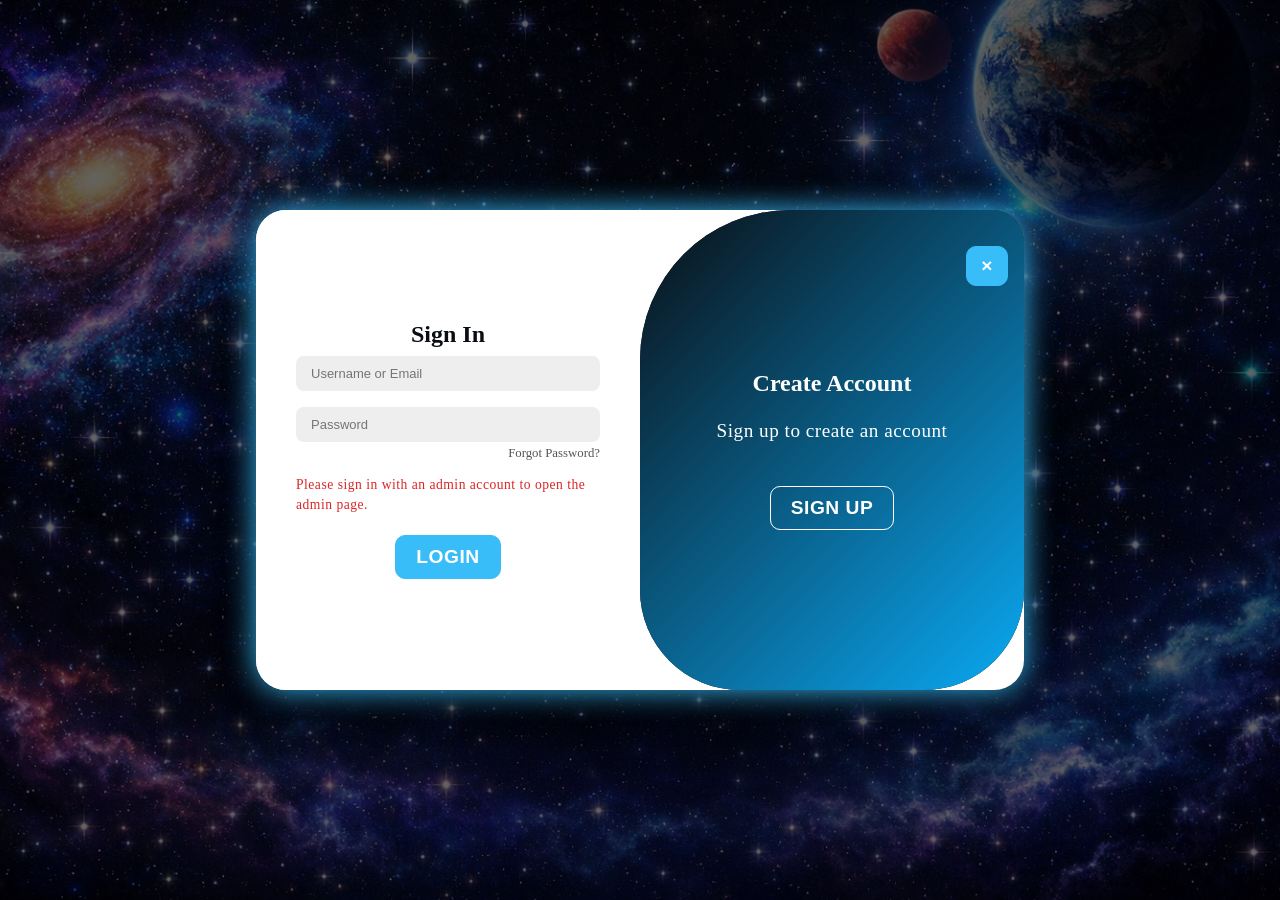
==== admin.html @ 49f64b26 "sessions" ====
<!DOCTYPE html>
<html lang="en">
<head>
    <meta charset="UTF-8">
    <meta name="viewport" content="width=device-width, initial-scale=1.0">
    <link rel="stylesheet" href="CSS/global.css">
    <link rel="stylesheet" href="CSS/admin.css">
    <link rel="stylesheet" href="https://cdnjs.cloudflare.com/ajax/libs/font-awesome/6.5.0/css/all.min.css">
    <script src="JS/menu.js" defer></script>
    <script src="JS/session.js" defer></script>
    <script src="JS/admin.js" defer></script>
    <title>Admin Dashboard</title>
</head>
<body>
    <header>
        <nav>
            <div class="nav-top">
                <img src="Images/logo.png" alt="Logo" class="logo">
                <div class="search-box">
                    <input type="text" placeholder="Search...">
                    <i class="fa fa-search"></i>
                </div>
                <a href="order.html" class="cart-icon" aria-label="Cart">
                    <i class="fa-solid fa-cart-shopping"></i>
                    <span class="cart-count">0</span>
                </a>
                <a href="login.html" class="btn" id="openLoginBtn">Login/Register</a>
            </div>
            <div class="break"></div>
            <ul class="nav-links">
                <li class="menu-item">
                    <button class="menu-toggle" id="menuToggle" aria-haspopup="true" aria-expanded="false">
                        <i class="fa-solid fa-bars"></i> Menu <i class="fa-solid fa-chevron-down chevron"></i>
                    </button>
                    <div class="mega-menu" id="megaMenu">
                        <div class="mega-menu-col mega-menu-quick">
                            <ul>
                                <li><a href="#"><i class="fa-solid fa-bolt"></i> Shell Shocker</a></li>
                                <li><a href="#"><i class="fa-regular fa-envelope"></i> Email Deals</a></li>
                                <li><a href="#"><i class="fa-solid fa-tags"></i> Clearance Deals</a></li>
                                <li><a href="#"><i class="fa-solid fa-rotate"></i> Trade In</a></li>
                                <li><a href="#"><i class="fa-solid fa-credit-card"></i> Store Credit Card</a></li>
                            </ul>
                            <p class="mega-menu-heading">Help me build&hellip;</p>
                            <ul class="mega-menu-plain">
                                <li><a href="#">Desktop PC with PC Builder</a></li>
                                <li><a href="#">Server</a></li>
                                <li><a href="#">Workstation</a></li>
                                <li><a href="#">NAS</a></li>
                                <li><a href="#">Network</a></li>
                                <li><a href="#">Game Room</a></li>
                            </ul>
                        </div>
                        <div class="mega-menu-col mega-menu-products">
                            <p class="mega-menu-heading">All Products</p>
                            <ul>
                                <li><a href="#"><span><i class="fa-solid fa-memory"></i> Components &amp; Storage</span><i class="fa-solid fa-chevron-right"></i></a></li>
                                <li><a href="#"><span><i class="fa-solid fa-desktop"></i> Computer Systems</span><i class="fa-solid fa-chevron-right"></i></a></li>
                                <li><a href="#"><span><i class="fa-solid fa-computer-mouse"></i> Computer Peripherals</span><i class="fa-solid fa-chevron-right"></i></a></li>
                                <li><a href="#"><span><i class="fa-solid fa-server"></i> Server &amp; Components</span><i class="fa-solid fa-chevron-right"></i></a></li>
                                <li><a href="#"><span><i class="fa-solid fa-microchip"></i> AI Hardware</span><i class="fa-solid fa-chevron-right"></i></a></li>
                                <li><a href="#"><span><i class="fa-solid fa-blender"></i> Appliances</span><i class="fa-solid fa-chevron-right"></i></a></li>
                                <li><a href="#"><span><i class="fa-solid fa-headphones"></i> Electronics</span><i class="fa-solid fa-chevron-right"></i></a></li>
                                <li><a href="#"><span><i class="fa-solid fa-gamepad"></i> Gaming &amp; VR</span><i class="fa-solid fa-chevron-right"></i></a></li>
                                <li><a href="#"><span><i class="fa-solid fa-wifi"></i> Networking</span><i class="fa-solid fa-chevron-right"></i></a></li>
                                <li><a href="#"><span><i class="fa-solid fa-house-signal"></i> Smart Home &amp; Security</span><i class="fa-solid fa-chevron-right"></i></a></li>
                                <li><a href="#"><span><i class="fa-solid fa-print"></i> Office Solutions</span><i class="fa-solid fa-chevron-right"></i></a></li>
                                <li><a href="#"><span><i class="fa-solid fa-gears"></i> Software &amp; Services</span><i class="fa-solid fa-chevron-right"></i></a></li>
                                <li><a href="#"><span><i class="fa-solid fa-cube"></i> 3D Printing</span><i class="fa-solid fa-chevron-right"></i></a></li>
                                <li><a href="#"><span><i class="fa-solid fa-car"></i> Automotive &amp; Tools</span><i class="fa-solid fa-chevron-right"></i></a></li>
                            </ul>
                        </div>
                    </div>
                </li>
                <li><a href="index.html">Home</a></li>
                <li><a href="shop.html">Shop</a></li>
                <li><a href="HTML/ContactUs.html">Contact Us</a></li>
                <li><a href="HTML/HotDeals.html">Hot Deals</a></li>
            </ul>
        </nav>
    </header>
    <main class="admin-page">
        <div class="admin-title">
            <h1><i class="fa-solid fa-gauge-high"></i> Admin Dashboard</h1>
            <p>Manage inventory and customer orders</p>
        </div>

        <section class="admin-stats" aria-label="Store overview">
            <div class="stat-card">
                <i class="fa-solid fa-boxes-stacked"></i>
                <div>
                    <p class="stat-label">Products</p>
                    <p class="stat-value" id="statProducts">–</p>
                </div>
            </div>
            <div class="stat-card warn">
                <i class="fa-solid fa-triangle-exclamation"></i>
                <div>
                    <p class="stat-label">Low / Out of Stock</p>
                    <p class="stat-value" id="statLowStock">–</p>
                </div>
            </div>
            <div class="stat-card">
                <i class="fa-solid fa-receipt"></i>
                <div>
                    <p class="stat-label">Pending Orders</p>
                    <p class="stat-value">2</p>
                </div>
            </div>
            <div class="stat-card">
                <i class="fa-solid fa-sack-dollar"></i>
                <div>
                    <p class="stat-label">Revenue (This Month)</p>
                    <p class="stat-value">$9,872.00</p>
                </div>
            </div>
        </section>

        <div class="admin-tabs" role="tablist">
            <button class="admin-tab active" role="tab" aria-selected="true" aria-controls="inventoryPanel" data-tab="inventoryPanel">
                <i class="fa-solid fa-warehouse"></i> Inventory
            </button>
            <button class="admin-tab" role="tab" aria-selected="false" aria-controls="ordersPanel" data-tab="ordersPanel">
                <i class="fa-solid fa-truck-fast"></i> Orders
            </button>
        </div>

        <!-- Inventory -->
        <section class="admin-panel" id="inventoryPanel" role="tabpanel">
            <div class="admin-toolbar">
                <div class="admin-search">
                    <i class="fa fa-search"></i>
                    <input type="text" id="inventorySearch" placeholder="Search products..." aria-label="Search products">
                </div>
                <select id="inventoryCategory" aria-label="Filter by category">
                    <option value="">All categories</option>
                </select>
                <button class="admin-primary-btn" id="addProductBtn">
                    <i class="fa-solid fa-plus"></i> Add Product
                </button>
            </div>

            <form class="admin-form" id="productForm" method="post" action="PHP/products/save.php" enctype="multipart/form-data" hidden>
                <h3 id="productFormTitle">Add Product</h3>
                <input type="hidden" name="product_id">
                <div class="admin-form-grid">
                    <label class="span-2">Product Name
                        <input type="text" name="name" required maxlength="150">
                    </label>
                    <label>Brand
                        <input type="text" name="brand" required maxlength="50">
                    </label>
                    <label>Category
                        <select name="category_id" required>
                            <option value="">Select a category</option>
                        </select>
                    </label>
                    <label>Price ($)
                        <input type="number" name="price" required min="0" step="0.01">
                    </label>
                    <label>Original Price ($) <small>leave blank if not on sale</small>
                        <input type="number" name="old_price" min="0" step="0.01">
                    </label>
                    <label>Stock
                        <input type="number" name="stock" required min="0" step="1">
                    </label>
                    <label>Image <small>JPG, PNG, WEBP or GIF, max 2 MB</small>
                        <input type="file" name="image" accept="image/jpeg,image/png,image/webp,image/gif">
                    </label>
                    <label class="span-2">Description
                        <textarea name="description" rows="3"></textarea>
                    </label>
                    <label class="admin-check span-2">
                        <input type="checkbox" name="is_active" checked>
                        Show this product in the shop
                    </label>
                </div>
                <p class="admin-form-error" id="productFormError" role="alert" hidden></p>
                <div class="admin-form-actions">
                    <button type="button" class="admin-secondary-btn" id="cancelProductBtn">Cancel</button>
                    <button type="submit" class="admin-primary-btn">Save Product</button>
                </div>
            </form>

            <div class="admin-table-wrap">
                <table class="admin-table">
                    <thead>
                        <tr>
                            <th>Product</th>
                            <th>Category</th>
                            <th>Price</th>
                            <th>Stock</th>
                            <th>Status</th>
                            <th><span class="visually-hidden">Actions</span></th>
                        </tr>
                    </thead>
                    <tbody id="inventoryBody">
                        <tr><td colspan="6">Loading products...</td></tr>
                    </tbody>
                </table>
            </div>
        </section>

        <!-- Orders -->
        <section class="admin-panel" id="ordersPanel" role="tabpanel" hidden>
            <div class="admin-toolbar">
                <div class="admin-search">
                    <i class="fa fa-search"></i>
                    <input type="text" placeholder="Search by order # or customer..." aria-label="Search orders">
                </div>
                <select aria-label="Filter by status">
                    <option value="">All statuses</option>
                    <option>Pending</option>
                    <option>Processing</option>
                    <option>Shipped</option>
                    <option>Delivered</option>
                    <option>Cancelled</option>
                </select>
            </div>

            <div class="admin-table-wrap">
                <table class="admin-table">
                    <thead>
                        <tr>
                            <th>Order</th>
                            <th>Customer</th>
                            <th>Date</th>
                            <th>Items</th>
                            <th>Total</th>
                            <th>Status</th>
                            <th>Update Status</th>
                        </tr>
                    </thead>
                    <tbody>
                        <tr>
                            <td><strong>#1024</strong></td>
                            <td>Tan Wei Ming<small>weiming@example.com</small></td>
                            <td>06 Oct 2026</td>
                            <td>2</td>
                            <td>$4,118.00</td>
                            <td><span class="order-status pending">Pending</span></td>
                            <td>
                                <form class="status-form" method="post" action="#">
                                    <select name="status" aria-label="New status for order 1024">
                                        <option selected>Pending</option>
                                        <option>Processing</option>
                                        <option>Shipped</option>
                                        <option>Delivered</option>
                                        <option>Cancelled</option>
                                    </select>
                                    <button type="submit" class="admin-secondary-btn">Update</button>
                                </form>
                            </td>
                        </tr>
                        <tr>
                            <td><strong>#1023</strong></td>
                            <td>Nur Aisyah<small>aisyah@example.com</small></td>
                            <td>05 Oct 2026</td>
                            <td>1</td>
                            <td>$1,599.00</td>
                            <td><span class="order-status processing">Processing</span></td>
                            <td>
                                <form class="status-form" method="post" action="#">
                                    <select name="status" aria-label="New status for order 1023">
                                        <option>Pending</option>
                                        <option selected>Processing</option>
                                        <option>Shipped</option>
                                        <option>Delivered</option>
                                        <option>Cancelled</option>
                                    </select>
                                    <button type="submit" class="admin-secondary-btn">Update</button>
                                </form>
                            </td>
                        </tr>
                        <tr>
                            <td><strong>#1022</strong></td>
                            <td>Rajesh Kumar<small>rajesh@example.com</small></td>
                            <td>03 Oct 2026</td>
                            <td>3</td>
                            <td>$1,357.00</td>
                            <td><span class="order-status shipped">Shipped</span></td>
                            <td>
                                <form class="status-form" method="post" action="#">
                                    <select name="status" aria-label="New status for order 1022">
                                        <option>Pending</option>
                                        <option>Processing</option>
                                        <option selected>Shipped</option>
                                        <option>Delivered</option>
                                        <option>Cancelled</option>
                                    </select>
                                    <button type="submit" class="admin-secondary-btn">Update</button>
                                </form>
                            </td>
                        </tr>
                        <tr>
                            <td><strong>#1021</strong></td>
                            <td>Emily Lim<small>emily@example.com</small></td>
                            <td>30 Sep 2026</td>
                            <td>1</td>
                            <td>$2,799.00</td>
                            <td><span class="order-status delivered">Delivered</span></td>
                            <td>
                                <form class="status-form" method="post" action="#">
                                    <select name="status" aria-label="New status for order 1021">
                                        <option>Pending</option>
                                        <option>Processing</option>
                                        <option>Shipped</option>
                                        <option selected>Delivered</option>
                                        <option>Cancelled</option>
                                    </select>
                                    <button type="submit" class="admin-secondary-btn">Update</button>
                                </form>
                            </td>
                        </tr>
                        <tr>
                            <td><strong>#1020</strong></td>
                            <td>Jason Ong<small>jason@example.com</small></td>
                            <td>28 Sep 2026</td>
                            <td>1</td>
                            <td>$219.00</td>
                            <td><span class="order-status cancelled">Cancelled</span></td>
                            <td>
                                <form class="status-form" method="post" action="#">
                                    <select name="status" aria-label="New status for order 1020">
                                        <option>Pending</option>
                                        <option>Processing</option>
                                        <option>Shipped</option>
                                        <option>Delivered</option>
                                        <option selected>Cancelled</option>
                                    </select>
                                    <button type="submit" class="admin-secondary-btn">Update</button>
                                </form>
                            </td>
                        </tr>
                    </tbody>
                </table>
            </div>
        </section>
    </main>
    <footer>
        <div class="footer-contact">
            <div class="footer-contact-item">
                <i class="fa-solid fa-location-dot"></i>
                <div>
                    <h4>Visit Us</h4>
                    <p>50 Nanyang Ave, Singapore</p>
                </div>
            </div>
            <div class="footer-contact-item">
                <i class="fa-solid fa-phone"></i>
                <div>
                    <h4>Call Us</h4>
                    <p>+65 6123 4567</p>
                </div>
            </div>
            <div class="footer-contact-item">
                <i class="fa-regular fa-clock"></i>
                <div>
                    <h4>Working Hours</h4>
                    <p>Mon - Sat: 10:00 AM - 7:00 PM</p>
                </div>
            </div>
            <div class="footer-contact-item">
                <i class="fa-regular fa-envelope"></i>
                <div>
                    <h4>Email Us</h4>
                    <p>support@quantumgear.com</p>
                </div>
            </div>
        </div>
        <div class="footer-top">
            <div class="footer-col">
                <h3>Quick Links</h3>
                <ul>
                    <li><a href="index.html">Home</a></li>
                    <li><a href="HTML/Products.html">Products</a></li>
                    <li><a href="HTML/AboutUs.html">About Us</a></li>
                    <li><a href="HTML/ContactUs.html">Contact Us</a></li>
                </ul>
            </div>
            <div class="footer-col">
                <h3>Categories</h3>
                <ul>
                    <li><a href="#">Components &amp; Storage</a></li>
                    <li><a href="#">Computer Systems</a></li>
                    <li><a href="#">Computer Peripherals</a></li>
                    <li><a href="#">Gaming &amp; VR</a></li>
                    <li><a href="#">Networking</a></li>
                </ul>
            </div>
        </div>
        <div class="footer-bottom">
            <p>&copy; 2026 Quantum Gear. All rights reserved.</p>
            <ul class="footer-legal">
                <li><a href="#">Terms &amp; Conditions</a></li>
                <li><a href="#">Privacy Policy</a></li>
            </ul>
        </div>
    </footer>
</body>
</html>
---- CSS/global.css ----
/*
Main Color Palette:
-#0a0e14
-#38bdf8
-#0aa9f3
-#ffffff

Neutral:
-#0f172a Body text on white background
-#e2e8f0 Lgiht gray (NAV Link)
-#eee Input Field
-#555 Forgot Password
*/


/* Main Page Style */
* {
    margin: 0;
    padding: 0;
    box-sizing: border-box;
}

body {
    background: #ffffff;
    color: #0f172a;
    display: flex;
    flex-direction: column;
    min-height: 100vh;
    overflow-x: hidden;
}

header, footer{
    background-color: #0a0e14;
    width: 100%;
}

header {
    /* Keep the header (and its mega menu) above page content like product cards */
    position: relative;
    z-index: 100;
    transition: transform 0.8s ease-in-out;
}

body.login-active header {
    transform: translateY(100vh);
}

footer {
    margin-top: auto;
    color: #ffffff;
}

/* Footer Style */
.footer-contact,
.footer-top {
    display: grid;
    grid-template-columns: repeat(4, 1fr);
    gap: 2rem;
    margin: 0 5%;
}

.footer-contact {
    padding: 2rem 0;
    border-bottom: 1px solid rgba(226, 232, 240, 0.15);
}

.footer-contact-item {
    display: flex;
    align-items: flex-start;
    gap: 1rem;
    font-family: 'Inter', sans-serif;
}

.footer-contact-item i {
    font-size: 1.25rem;
    color: #38bdf8;
    margin-top: 0.15rem;
}

.footer-contact-item h4 {
    font-size: 1rem;
    font-weight: 600;
    color: #ffffff;
    margin-bottom: 0.35rem;
}

.footer-contact-item p {
    font-size: 0.85rem;
    color: #e2e8f0;
}

.footer-top {
    padding: 2.5rem 0 2rem;
}

@media (max-width: 768px) {
    .footer-contact,
    .footer-top {
        grid-template-columns: repeat(2, 1fr);
    }
}

.footer-col h3 {
    font-family: 'Inter', sans-serif;
    font-size: 0.95rem;
    font-weight: 700;
    letter-spacing: 0.05em;
    text-transform: uppercase;
    color: #ffffff;
    margin-bottom: 1.25rem;
}

.footer-col ul {
    list-style: none;
    display: flex;
    flex-direction: column;
    gap: 0.85rem;
}

.footer-col ul li a {
    font-family: 'Inter', sans-serif;
    font-size: 0.9rem;
    color: #e2e8f0;
    text-decoration: none;
    transition: 0.3s;
}

.footer-col ul li a:hover {
    color: #38bdf8;
    text-shadow: 0 0 10px #38bdf8;
}

.footer-bottom {
    display: flex;
    flex-wrap: wrap;
    align-items: center;
    justify-content: space-between;
    gap: 1rem;
    padding: 1.25rem 5%;
    background: #ffffff;
    color: #0f172a;
    border-top: 1px solid #e2e8f0;
}

.footer-bottom p {
    font-size: 0.85rem;
}

.footer-legal {
    display: flex;
    flex-wrap: wrap;
    gap: 1.5rem;
    list-style: none;
}

.footer-legal a {
    font-size: 0.85rem;
    color: #0f172a;
    text-decoration: none;
}

.footer-legal a:hover {
    color: #0aa9f3;
    text-decoration: underline;
}

.footer-social {
    display: flex;
    gap: 0.75rem;
    list-style: none;
}

.footer-social a {
    display: flex;
    align-items: center;
    justify-content: center;
    width: 2.25rem;
    height: 2.25rem;
    border-radius: 50%;
    background: #0a0e14;
    color: #ffffff;
    text-decoration: none;
    transition: 0.3s;
}

.footer-social a:hover {
    background: #38bdf8;
    box-shadow: 0 0 12px #38bdf8;
}


/* Flexbox Layout */
.break {
  width: 100%;
  height: 0; /* Keeps it invisible */
}


/*  Main Logo Style */
.logo {
    width: 12vw;
    max-width: 180px;
    height: auto;
    transition: transform 0.3s ease;
    filter: drop-shadow(0 2px 4px rgba(0, 0, 0, 0.6))
            drop-shadow(0 0 8px rgba(56, 189, 248, 0.7));
}

.logo:hover {
    transform: scale(1.2);
}

/* Search Box Style */
.search-box {
    display: flex;
    align-items: center;
    justify-content: center;
    margin-left: auto;
    margin-right: 1rem;
    background: #ffffff;
    border-radius: 50%;
    box-shadow: 0 0.6em 1.2em rgba(0, 0, 0, 0.3);
    width: 3em;
    height: 3em;
    transition: all 0.8s ease;
    overflow: hidden;
}

.search-box:hover,
.search-box:focus-within {
    width: 18em;
    border-radius: 2em;
    justify-content: space-between;
    padding: 0 1em;
}

.search-box input {
    width: 0;
    border: none;
    outline: none;
    background: transparent;
    font-size: 1em;
    color: #0f172a;
    transition: width 0.8s ease;
}

.search-box:hover input,
.search-box input:focus {
    width: 100%;
}

.search-box i {
    color: #00c9a7;
    font-size: 1.2em;
    cursor: pointer;
    transition: transform 0.8s ease, color 0.8s ease;
}

.search-box:hover i,
.search-box input:focus + i {
    transform: translateX(-0.3em);
    color: #0aa9f3;
}

/* Cart Icon Style */
.cart-icon {
    position: relative;
    margin-right: 1.5rem;
    font-size: 1.5rem;
    color: #ffffff;
    text-decoration: none;
    transition: 0.3s;
}

.cart-icon:hover {
    color: #38bdf8;
    text-shadow: 0 0 10px #38bdf8;
}

.cart-count {
    position: absolute;
    top: -0.5rem;
    right: -0.65rem;
    min-width: 1.15rem;
    height: 1.15rem;
    padding: 0 0.25rem;
    border-radius: 1rem;
    background: #38bdf8;
    color: #0a0e14;
    font-family: 'Inter', sans-serif;
    font-size: 0.7rem;
    font-weight: 700;
    line-height: 1.15rem;
    text-align: center;
}

.btn {
    padding: 0.5rem 1.5rem;
    border-radius: 30px;
    font-family: 'Inter', sans-serif;
    font-weight: 600;
    font-size: 1rem;
    background: #38bdf8;
    color: #ffffff;
    box-shadow: 0 0 15px #38bdf8;
    border: none;
    cursor: pointer;
    transition: 0.3s;
}

.btn:hover {
    background: #0aa9f3;
    box-shadow: 0 0 25px #38bdf8;
}

/* Login/Register is a link to login.html, so drop the default link underline */
a.btn {
    display: inline-block;
    text-decoration: none;
}

/* Signed-in header built by JS/session.js: "Hi, name", Admin link and Logout button */
.user-menu {
    display: flex;
    align-items: center;
    gap: 1rem;
    color: #ffffff;
    font-family: 'Inter', sans-serif;
}

.user-menu form {
    margin: 0;
}

.user-link {
    color: #38bdf8;
    font-weight: 600;
    text-decoration: none;
    transition: 0.3s;
}

.user-link:hover {
    text-shadow: 0 0 10px #38bdf8;
}

/* Navigation Links Style */
nav {
    width: 100%;
    background: rgba(255, 255, 255, 0.05);
    border-bottom: 1px solid rgba(255, 255, 255, 0.1);
    backdrop-filter: blur(15px);
    flex-wrap: wrap;
}

.nav-top{
    padding: 1rem 5%;
    display: flex;
    align-items: center;
    justify-content: space-between;
    margin-bottom: 0.5rem;
}

.nav-links {
    list-style: none;
    background: rgba(56, 189, 248, 0.5);
    gap: 2rem;
    padding: 0.5rem 1.5rem;
    margin-top: 1rem;
    display: flex;
    flex: 1;
    border: 1px solid rgba(255, 255, 255, 0.5);
    box-shadow: 0 6px 6px rgba(255, 255, 255, 0.5);
}

.nav-links li a {
    position: relative;
    font-family: 'Inter', sans-serif;
    font-size: 1.05rem;
    font-weight: bold;
    text-decoration: none;
    color: #e2e8f0;
    transition: 0.3s;
}

.nav-links li a:hover {
    color: #38bdf8;
    text-shadow: 0 0 10px #38bdf8;
}

/* Menu Dropdown (Mega Menu) */
.menu-item {
    position: relative;
}

.menu-toggle {
    display: flex;
    align-items: center;
    gap: 0.5rem;
    background: none;
    border: none;
    font-family: 'Inter', sans-serif;
    font-size: 1.05rem;
    font-weight: bold;
    color: #e2e8f0;
    cursor: pointer;
    transition: 0.3s;
    padding: 0;
}

.menu-toggle:hover {
    color: #38bdf8;
    text-shadow: 0 0 10px #38bdf8;
}

.menu-toggle .chevron {
    font-size: 0.75rem;
    transition: transform 0.3s ease;
}

.menu-item.active .menu-toggle .chevron {
    transform: rotate(180deg);
}

.mega-menu {
    position: absolute;
    top: calc(100% + 1rem);
    left: 0;
    display: none;
    background: #17202e;
    border: 1px solid rgba(255, 255, 255, 0.1);
    border-radius: 8px;
    box-shadow: 0 15px 35px rgba(0, 0, 0, 0.5);
    z-index: 100;
    overflow: hidden;
}

.menu-item.active .mega-menu {
    display: flex;
}

.mega-menu-col {
    padding: 1.5rem 2rem;
    min-width: 220px;
}

.mega-menu-quick {
    background: #0a0e14;
    border-right: 1px solid rgba(255, 255, 255, 0.1);
}

.mega-menu-quick > ul {
    list-style: none;
    display: flex;
    flex-direction: column;
    gap: 0.9rem;
    margin-bottom: 1.5rem;
}

.mega-menu-quick > ul li a {
    display: flex;
    align-items: center;
    gap: 0.6rem;
}

.mega-menu-heading {
    font-family: 'Inter', sans-serif;
    font-weight: bold;
    font-style: italic;
    color: #ffffff;
    margin-bottom: 0.75rem;
}

.mega-menu-plain {
    list-style: none;
    display: flex;
    flex-direction: column;
    gap: 0.75rem;
}

.mega-menu-products {
    min-width: 260px;
}

.mega-menu-products ul {
    list-style: none;
    display: flex;
    flex-direction: column;
}

.mega-menu-products ul li a {
    display: flex;
    align-items: center;
    justify-content: space-between;
    gap: 1rem;
    padding: 0.6rem 0.5rem;
    border-radius: 4px;
}

.mega-menu-products ul li a span {
    display: flex;
    align-items: center;
    gap: 0.75rem;
}

.mega-menu-products ul li a i.fa-chevron-right {
    font-size: 0.75rem;
    opacity: 0.6;
}

.mega-menu a {
    font-family: 'Inter', sans-serif;
    font-size: 0.95rem;
    font-weight: 600;
    text-decoration: none;
    color: #e2e8f0;
    transition: 0.2s;
    white-space: nowrap;
}

.mega-menu a:hover {
    color: #38bdf8;
    background: rgba(56, 189, 248, 0.1);
}


/* Shared Utilities (used on more than one page) */
/* Plain icon button, e.g. edit/remove buttons in the cart and admin tables */
.icon-btn {
    background: none;
    border: none;
    color: #0f172a;
    cursor: pointer;
    font-size: 0.9rem;
    padding: 0.25rem;
    transition: 0.3s;
}

.icon-btn:hover {
    color: #0aa9f3;
}

/* Hidden on screen but still read by screen readers */
.visually-hidden {
    position: absolute;
    width: 1px;
    height: 1px;
    overflow: hidden;
    clip: rect(0 0 0 0);
    white-space: nowrap;
}
---- CSS/admin.css ----
/* Admin Page Style */
.admin-page {
    /* Same side gap as the home page carousel */
    margin: 2.5rem clamp(1rem, 8vw, 10rem);
    font-family: 'Inter', sans-serif;
}

.admin-title {
    margin-bottom: 1.5rem;
}

.admin-title h1 {
    display: flex;
    align-items: center;
    gap: 0.6rem;
    font-size: 1.6rem;
}

.admin-title p {
    margin-top: 0.25rem;
    color: #555;
    font-size: 0.9rem;
}

.admin-stats {
    display: grid;
    grid-template-columns: repeat(auto-fit, minmax(200px, 1fr));
    gap: 1rem;
    margin-bottom: 2rem;
}

.stat-card {
    display: flex;
    align-items: center;
    gap: 1rem;
    padding: 1.25rem;
    border: 1px solid #e2e8f0;
    border-radius: 8px;
    box-shadow: 0 0.3em 0.8em rgba(0, 0, 0, 0.05);
}

.stat-card > i {
    display: flex;
    align-items: center;
    justify-content: center;
    flex: 0 0 2.75rem;
    height: 2.75rem;
    border-radius: 50%;
    background: rgba(56, 189, 248, 0.15);
    color: #0a8fd0;
    font-size: 1.1rem;
}

.stat-card.warn > i {
    background: rgba(249, 115, 22, 0.15);
    color: #c2410c;
}

.stat-label {
    font-size: 0.8rem;
    color: #555;
}

.stat-value {
    font-size: 1.35rem;
    font-weight: 700;
}

.admin-tabs {
    display: flex;
    gap: 0.5rem;
    border-bottom: 1px solid #e2e8f0;
    margin-bottom: 1.25rem;
}

.admin-tab {
    display: flex;
    align-items: center;
    gap: 0.5rem;
    padding: 0.75rem 1.25rem;
    border: none;
    border-bottom: 3px solid transparent;
    margin-bottom: -1px;
    background: none;
    font-family: inherit;
    font-size: 0.95rem;
    font-weight: 600;
    color: #555;
    cursor: pointer;
    transition: 0.3s;
}

.admin-tab:hover {
    color: #0aa9f3;
}

.admin-tab.active {
    color: #0f172a;
    border-bottom-color: #38bdf8;
}

.admin-toolbar {
    display: flex;
    flex-wrap: wrap;
    align-items: center;
    gap: 0.75rem;
    margin-bottom: 1rem;
}

.admin-search {
    position: relative;
    flex: 1;
    min-width: 200px;
}

.admin-search i {
    position: absolute;
    left: 0.9rem;
    top: 50%;
    transform: translateY(-50%);
    color: #94a3b8;
}

.admin-search input,
.admin-toolbar select,
.admin-form input,
.admin-form select,
.admin-form textarea,
.status-form select {
    padding: 0.6rem 0.75rem;
    border: 1px solid #e2e8f0;
    border-radius: 6px;
    background: #ffffff;
    font-family: inherit;
    font-size: 0.85rem;
    color: #0f172a;
}

.admin-search input {
    width: 100%;
    padding-left: 2.4rem;
}

.admin-search input:focus,
.admin-toolbar select:focus,
.admin-form input:focus,
.admin-form select:focus,
.admin-form textarea:focus,
.status-form select:focus {
    outline: none;
    border-color: #38bdf8;
}

.admin-primary-btn,
.admin-secondary-btn {
    display: inline-flex;
    align-items: center;
    gap: 0.4rem;
    padding: 0.6rem 1.1rem;
    border-radius: 6px;
    font-family: inherit;
    font-size: 0.85rem;
    font-weight: 600;
    cursor: pointer;
    transition: 0.3s;
}

.admin-primary-btn {
    border: none;
    background: #0a0e14;
    color: #ffffff;
}

.admin-primary-btn:hover {
    background: #38bdf8;
    box-shadow: 0 0 12px #38bdf8;
}

.admin-secondary-btn {
    border: 1px solid #e2e8f0;
    background: #ffffff;
    color: #0f172a;
}

.admin-secondary-btn:hover {
    border-color: #38bdf8;
    color: #0aa9f3;
}

.admin-form {
    padding: 1.25rem;
    margin-bottom: 1.25rem;
    border: 1px solid #e2e8f0;
    border-radius: 8px;
    background: #f8fafc;
}

/* Keeps the hidden attribute working on the panels and form */
.admin-form[hidden],
.admin-panel[hidden] {
    display: none;
}

.admin-form h3 {
    font-size: 1.1rem;
    margin-bottom: 1rem;
}

.admin-form-grid {
    display: grid;
    grid-template-columns: repeat(2, 1fr);
    gap: 1rem;
}

.admin-form-grid label {
    display: flex;
    flex-direction: column;
    gap: 0.35rem;
    font-size: 0.8rem;
    font-weight: 600;
}

.admin-form-grid label small {
    font-weight: 400;
    color: #555;
}

.admin-form-grid .span-2 {
    grid-column: span 2;
}

.admin-form-grid .admin-check {
    flex-direction: row;
    align-items: center;
    gap: 0.5rem;
    font-weight: 400;
    font-size: 0.85rem;
}

.admin-check input {
    accent-color: #0aa9f3;
}

.admin-form textarea {
    resize: vertical;
}

.admin-form-actions {
    display: flex;
    justify-content: flex-end;
    gap: 0.5rem;
    margin-top: 1rem;
}

.admin-table-wrap {
    border: 1px solid #e2e8f0;
    border-radius: 8px;
    overflow-x: auto;
}

.admin-table {
    width: 100%;
    border-collapse: collapse;
    font-size: 0.875rem;
}

.admin-table th {
    padding: 0.85rem 1rem;
    background: #f8fafc;
    border-bottom: 1px solid #e2e8f0;
    text-align: left;
    font-size: 0.75rem;
    font-weight: 600;
    text-transform: uppercase;
    letter-spacing: 0.04em;
    color: #555;
    white-space: nowrap;
}

.admin-table td {
    padding: 0.85rem 1rem;
    vertical-align: middle;
    white-space: nowrap;
}

.admin-table tbody tr + tr td {
    border-top: 1px solid #e2e8f0;
}

.admin-table tbody tr:hover {
    background: #f8fafc;
}

.admin-table td small,
.admin-table td s {
    display: block;
    font-size: 0.75rem;
    color: #94a3b8;
}

.admin-product {
    display: flex;
    align-items: center;
    gap: 0.75rem;
}

.admin-product img,
.admin-product-icon {
    flex: 0 0 48px;
    width: 48px;
    height: 48px;
    border: 1px solid #e2e8f0;
    border-radius: 6px;
    background: #f1f5f9;
    object-fit: cover;
}

.admin-product-icon {
    display: flex;
    align-items: center;
    justify-content: center;
    color: #94a3b8;
    font-size: 1.2rem;
}

.admin-product strong {
    font-weight: 600;
}

.stock-pill,
.status-pill,
.order-status {
    display: inline-block;
    padding: 0.15rem 0.65rem;
    border-radius: 30px;
    font-size: 0.75rem;
    font-weight: 600;
    background: rgba(34, 197, 94, 0.15);
    color: #15803d;
}

.stock-pill.low,
.order-status.pending {
    background: rgba(249, 115, 22, 0.15);
    color: #c2410c;
}

.stock-pill.out,
.order-status.cancelled {
    background: rgba(239, 68, 68, 0.15);
    color: #b91c1c;
}

.status-pill.hidden-pill {
    background: #e2e8f0;
    color: #555;
}

.order-status.processing {
    background: rgba(56, 189, 248, 0.15);
    color: #0a8fd0;
}

.order-status.shipped {
    background: rgba(139, 92, 246, 0.15);
    color: #6d28d9;
}

.admin-actions {
    text-align: right;
}

.admin-actions .icon-btn[data-action="delete"]:hover {
    color: #b91c1c;
}

.admin-form-error {
    margin: 0 0 1rem;
    padding: 0.6rem 0.9rem;
    border-radius: 8px;
    background: rgba(239, 68, 68, 0.12);
    color: #b91c1c;
    font-size: 0.9rem;
}

.admin-form-error[hidden] {
    display: none;
}

.status-form {
    display: flex;
    gap: 0.5rem;
}

.status-form .admin-secondary-btn {
    padding: 0.45rem 0.8rem;
}

@media (max-width: 600px) {
    .admin-form-grid {
        grid-template-columns: 1fr;
    }

    .admin-form-grid .span-2 {
        grid-column: auto;
    }
}
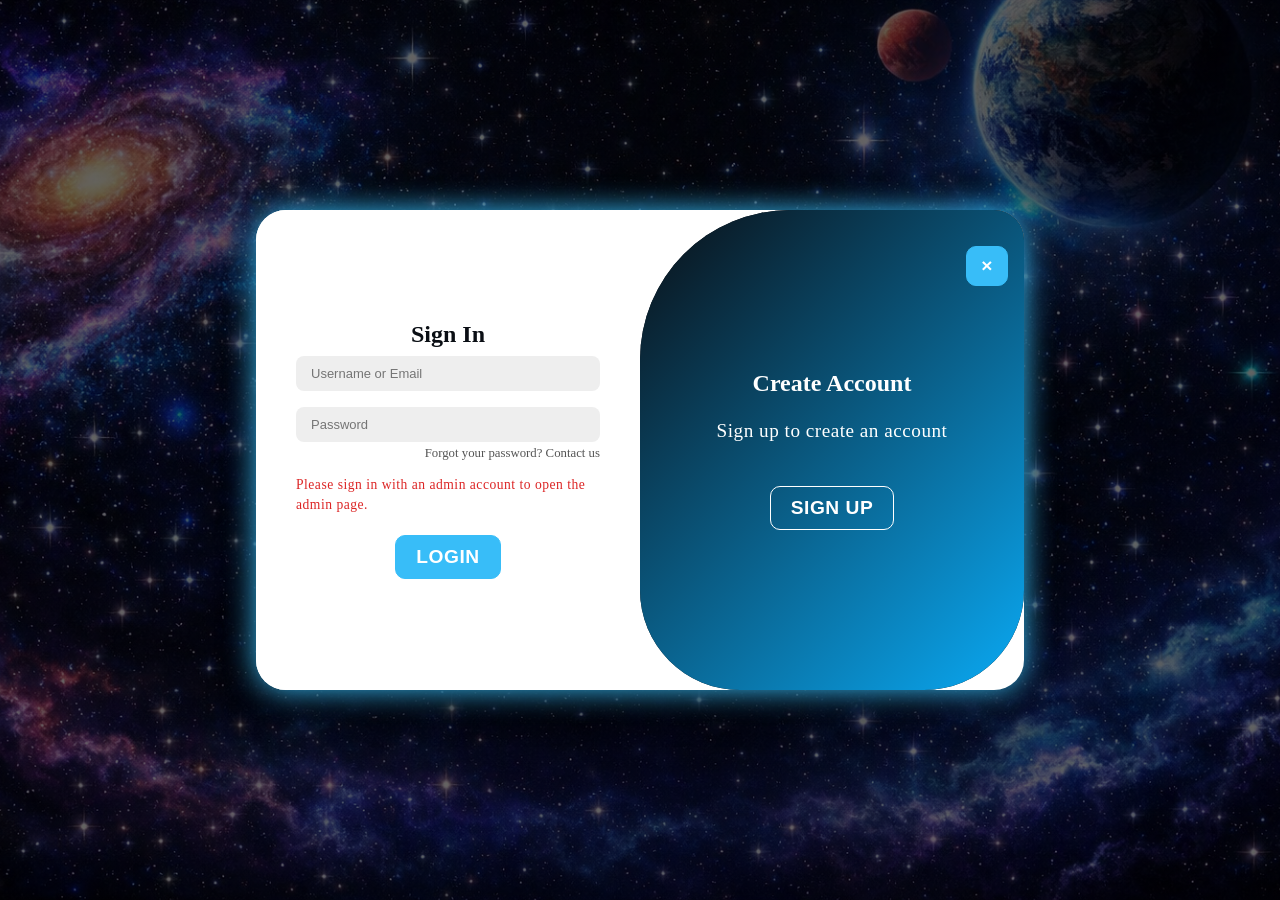
==== commit 62a19034: "Add My Orders, order emails, reviews, security hardening and docs - My Orders page: a customer's ord" ====
--- a/admin.html
+++ b/admin.html
@@ -5,11 +5,14 @@
     <meta name="viewport" content="width=device-width, initial-scale=1.0">
     <link rel="stylesheet" href="CSS/global.css">
     <link rel="stylesheet" href="CSS/admin.css">
+    <link rel="stylesheet" href="CSS/dark.css">
+    <link rel="stylesheet" href="CSS/light.css">
     <link rel="stylesheet" href="https://cdnjs.cloudflare.com/ajax/libs/font-awesome/6.5.0/css/all.min.css">
+    <script src="JS/theme.js"></script>
     <script src="JS/menu.js" defer></script>
     <script src="JS/session.js" defer></script>
     <script src="JS/admin.js" defer></script>
-    <title>Admin Dashboard</title>
+    <title>Admin Dashboard | Quantum Gear</title>
 </head>
 <body>
     <header>
@@ -20,6 +23,12 @@
                     <input type="text" placeholder="Search...">
                     <i class="fa fa-search"></i>
                 </div>
+                <!-- Light / dark slider: the knob sits under the active mode's icon (JS/theme.js) -->
+                <button type="button" class="theme-toggle" id="themeToggle" role="switch" aria-checked="false" aria-label="Light mode">
+                    <span class="theme-knob"></span>
+                    <i class="fa-solid fa-sun" aria-hidden="true"></i>
+                    <i class="fa-solid fa-moon" aria-hidden="true"></i>
+                </button>
                 <a href="order.html" class="cart-icon" aria-label="Cart">
                     <i class="fa-solid fa-cart-shopping"></i>
                     <span class="cart-count">0</span>
@@ -35,54 +44,46 @@
                     <div class="mega-menu" id="megaMenu">
                         <div class="mega-menu-col mega-menu-quick">
                             <ul>
-                                <li><a href="#"><i class="fa-solid fa-bolt"></i> Shell Shocker</a></li>
-                                <li><a href="#"><i class="fa-regular fa-envelope"></i> Email Deals</a></li>
-                                <li><a href="#"><i class="fa-solid fa-tags"></i> Clearance Deals</a></li>
-                                <li><a href="#"><i class="fa-solid fa-rotate"></i> Trade In</a></li>
-                                <li><a href="#"><i class="fa-solid fa-credit-card"></i> Store Credit Card</a></li>
+                                <li><a href="hotdeals.php#shell-shocker"><i class="fa-solid fa-bolt"></i> Shell Shocker</a></li>
+                                <li><a href="hotdeals.php#clearance"><i class="fa-solid fa-tags"></i> Clearance Deals</a></li>
+                                <li><a href="hotdeals.php#email-deals"><i class="fa-regular fa-envelope"></i> Email Deals</a></li>
+                                <li><a href="contact.html?subject=trade-in"><i class="fa-solid fa-rotate"></i> Trade In</a></li>
                             </ul>
                             <p class="mega-menu-heading">Help me build&hellip;</p>
                             <ul class="mega-menu-plain">
-                                <li><a href="#">Desktop PC with PC Builder</a></li>
-                                <li><a href="#">Server</a></li>
-                                <li><a href="#">Workstation</a></li>
-                                <li><a href="#">NAS</a></li>
-                                <li><a href="#">Network</a></li>
-                                <li><a href="#">Game Room</a></li>
+                                <li><a href="shop.html?category=Components%20%26%20Storage">Desktop PC</a></li>
+                                <li><a href="shop.html?category=Computer%20Systems">Workstation</a></li>
+                                <li><a href="shop.html?category=Networking">Home Network</a></li>
+                                <li><a href="shop.html?category=Gaming%20%26%20VR">Game Room</a></li>
+                                <li><a href="contact.html?subject=build">Server / NAS (ask us)</a></li>
                             </ul>
                         </div>
                         <div class="mega-menu-col mega-menu-products">
                             <p class="mega-menu-heading">All Products</p>
+                            <!-- Same categories as the categories table in database/schema.sql -->
                             <ul>
-                                <li><a href="#"><span><i class="fa-solid fa-memory"></i> Components &amp; Storage</span><i class="fa-solid fa-chevron-right"></i></a></li>
-                                <li><a href="#"><span><i class="fa-solid fa-desktop"></i> Computer Systems</span><i class="fa-solid fa-chevron-right"></i></a></li>
-                                <li><a href="#"><span><i class="fa-solid fa-computer-mouse"></i> Computer Peripherals</span><i class="fa-solid fa-chevron-right"></i></a></li>
-                                <li><a href="#"><span><i class="fa-solid fa-server"></i> Server &amp; Components</span><i class="fa-solid fa-chevron-right"></i></a></li>
-                                <li><a href="#"><span><i class="fa-solid fa-microchip"></i> AI Hardware</span><i class="fa-solid fa-chevron-right"></i></a></li>
-                                <li><a href="#"><span><i class="fa-solid fa-blender"></i> Appliances</span><i class="fa-solid fa-chevron-right"></i></a></li>
-                                <li><a href="#"><span><i class="fa-solid fa-headphones"></i> Electronics</span><i class="fa-solid fa-chevron-right"></i></a></li>
-                                <li><a href="#"><span><i class="fa-solid fa-gamepad"></i> Gaming &amp; VR</span><i class="fa-solid fa-chevron-right"></i></a></li>
-                                <li><a href="#"><span><i class="fa-solid fa-wifi"></i> Networking</span><i class="fa-solid fa-chevron-right"></i></a></li>
-                                <li><a href="#"><span><i class="fa-solid fa-house-signal"></i> Smart Home &amp; Security</span><i class="fa-solid fa-chevron-right"></i></a></li>
-                                <li><a href="#"><span><i class="fa-solid fa-print"></i> Office Solutions</span><i class="fa-solid fa-chevron-right"></i></a></li>
-                                <li><a href="#"><span><i class="fa-solid fa-gears"></i> Software &amp; Services</span><i class="fa-solid fa-chevron-right"></i></a></li>
-                                <li><a href="#"><span><i class="fa-solid fa-cube"></i> 3D Printing</span><i class="fa-solid fa-chevron-right"></i></a></li>
-                                <li><a href="#"><span><i class="fa-solid fa-car"></i> Automotive &amp; Tools</span><i class="fa-solid fa-chevron-right"></i></a></li>
+                                <li><a href="shop.html?category=Components%20%26%20Storage"><span><i class="fa-solid fa-memory"></i> Components &amp; Storage</span><i class="fa-solid fa-chevron-right"></i></a></li>
+                                <li><a href="shop.html?category=Computer%20Systems"><span><i class="fa-solid fa-desktop"></i> Computer Systems</span><i class="fa-solid fa-chevron-right"></i></a></li>
+                                <li><a href="shop.html?category=Computer%20Peripherals"><span><i class="fa-solid fa-computer-mouse"></i> Computer Peripherals</span><i class="fa-solid fa-chevron-right"></i></a></li>
+                                <li><a href="shop.html?category=Gaming%20%26%20VR"><span><i class="fa-solid fa-gamepad"></i> Gaming &amp; VR</span><i class="fa-solid fa-chevron-right"></i></a></li>
+                                <li><a href="shop.html?category=Networking"><span><i class="fa-solid fa-wifi"></i> Networking</span><i class="fa-solid fa-chevron-right"></i></a></li>
+                                <li><a href="shop.html?category=Electronics"><span><i class="fa-solid fa-headphones"></i> Electronics</span><i class="fa-solid fa-chevron-right"></i></a></li>
+                                <li><a href="shop.html"><span><i class="fa-solid fa-store"></i> Shop All</span><i class="fa-solid fa-chevron-right"></i></a></li>
                             </ul>
                         </div>
                     </div>
                 </li>
-                <li><a href="index.html">Home</a></li>
+                <li><a href="index.php">Home</a></li>
                 <li><a href="shop.html">Shop</a></li>
-                <li><a href="HTML/ContactUs.html">Contact Us</a></li>
-                <li><a href="HTML/HotDeals.html">Hot Deals</a></li>
+                <li><a href="contact.html">Contact Us</a></li>
+                <li><a href="hotdeals.php">Hot Deals</a></li>
             </ul>
         </nav>
     </header>
     <main class="admin-page">
         <div class="admin-title">
             <h1><i class="fa-solid fa-gauge-high"></i> Admin Dashboard</h1>
-            <p>Manage inventory and customer orders</p>
+            <p>Manage inventory and customer orders, and see how stock is spread across the store</p>
         </div>
 
         <section class="admin-stats" aria-label="Store overview">
@@ -104,14 +105,14 @@
                 <i class="fa-solid fa-receipt"></i>
                 <div>
                     <p class="stat-label">Pending Orders</p>
-                    <p class="stat-value">2</p>
+                    <p class="stat-value" id="statPending">–</p>
                 </div>
             </div>
             <div class="stat-card">
                 <i class="fa-solid fa-sack-dollar"></i>
                 <div>
                     <p class="stat-label">Revenue (This Month)</p>
-                    <p class="stat-value">$9,872.00</p>
+                    <p class="stat-value" id="statRevenue">–</p>
                 </div>
             </div>
         </section>
@@ -123,6 +124,12 @@
             <button class="admin-tab" role="tab" aria-selected="false" aria-controls="ordersPanel" data-tab="ordersPanel">
                 <i class="fa-solid fa-truck-fast"></i> Orders
             </button>
+            <button class="admin-tab" role="tab" aria-selected="false" aria-controls="usersPanel" data-tab="usersPanel">
+                <i class="fa-solid fa-users"></i> Users
+            </button>
+            <button class="admin-tab" role="tab" aria-selected="false" aria-controls="insightsPanel" data-tab="insightsPanel">
+                <i class="fa-solid fa-chart-column"></i> Insights
+            </button>
         </div>
 
         <!-- Inventory -->
@@ -135,10 +142,32 @@
                 <select id="inventoryCategory" aria-label="Filter by category">
                     <option value="">All categories</option>
                 </select>
+                <button class="admin-secondary-btn" id="saleBtn">
+                    <i class="fa-solid fa-tags"></i> Run a Sale
+                </button>
                 <button class="admin-primary-btn" id="addProductBtn">
                     <i class="fa-solid fa-plus"></i> Add Product
                 </button>
             </div>
+
+            <!-- Bulk sale: same % off for a whole category (PHP/products/discount.php) -->
+            <form class="admin-form sale-form" id="saleForm" method="post" action="PHP/products/discount.php" hidden>
+                <h3><i class="fa-solid fa-tags"></i> Run a Sale</h3>
+                <p class="sale-help">Takes the same percentage off every product in a category. A new sale replaces any discount already running, and 0% ends the sale and restores regular prices.</p>
+                <div class="sale-fields">
+                    <label>Products
+                        <select name="category_id" id="saleCategory">
+                            <option value="0">All products</option>
+                        </select>
+                    </label>
+                    <label>Discount (%)
+                        <input type="number" name="percent" id="salePercent" min="0" max="90" step="1" value="10" required>
+                    </label>
+                    <button type="submit" class="admin-primary-btn">Apply</button>
+                    <button type="button" class="admin-secondary-btn" id="cancelSaleBtn">Cancel</button>
+                </div>
+                <p class="admin-form-error" id="saleFormError" role="alert" hidden></p>
+            </form>
 
             <form class="admin-form" id="productForm" method="post" action="PHP/products/save.php" enctype="multipart/form-data" hidden>
                 <h3 id="productFormTitle">Add Product</h3>
@@ -155,12 +184,16 @@
                             <option value="">Select a category</option>
                         </select>
                     </label>
-                    <label>Price ($)
-                        <input type="number" name="price" required min="0" step="0.01">
-                    </label>
-                    <label>Original Price ($) <small>leave blank if not on sale</small>
-                        <input type="number" name="old_price" min="0" step="0.01">
-                    </label>
+                    <label>Regular Price ($)
+                        <input type="number" name="regular_price" required min="0" step="0.01">
+                    </label>
+                    <label>Discount (%) <small>0 = not on sale</small>
+                        <input type="number" id="discountInput" min="0" max="90" step="1" value="0">
+                    </label>
+                    <label>Sale Price ($) <small>filled in from the discount, or type your own</small>
+                        <input type="number" name="sale_price" min="0" step="0.01">
+                    </label>
+                    <p class="price-preview" id="pricePreview" aria-live="polite"></p>
                     <label>Stock
                         <input type="number" name="stock" required min="0" step="1">
                     </label>
@@ -169,6 +202,9 @@
                     </label>
                     <label class="span-2">Description
                         <textarea name="description" rows="3"></textarea>
+                    </label>
+                    <label class="span-2">Key Features <small>one per line, shown as bullet points on the product page</small>
+                        <textarea name="features" rows="5"></textarea>
                     </label>
                     <label class="admin-check span-2">
                         <input type="checkbox" name="is_active" checked>
@@ -201,14 +237,103 @@
             </div>
         </section>
 
+        <!-- Insights: worked out in JS/admin.js from the same product list as the Inventory tab -->
+        <section class="admin-panel" id="insightsPanel" role="tabpanel" hidden>
+            <p class="insights-intro">A snapshot of the inventory, including products hidden from the shop. It updates whenever a product is added, edited or removed.</p>
+            <div class="insight-tiles" id="insightTiles"></div>
+            <div class="insight-panels">
+                <figure class="insight-chart">
+                    <figcaption>
+                        <h3>Stock value by category</h3>
+                        <p>Price &times; units in stock: where the money sits on the shelves</p>
+                    </figcaption>
+                    <ul class="bar-chart" id="valueChart"></ul>
+                </figure>
+                <div class="insight-table-wrap">
+                    <table class="insight-table">
+                        <caption>Restock priority (5 or fewer left)</caption>
+                        <thead>
+                            <tr>
+                                <th scope="col">Product</th>
+                                <th scope="col">Price</th>
+                                <th scope="col">In stock</th>
+                                <th scope="col">Stock value</th>
+                            </tr>
+                        </thead>
+                        <tbody id="restockBody"></tbody>
+                    </table>
+                </div>
+            </div>
+
+            <h2 class="insights-heading"><i class="fa-solid fa-tags"></i> Discounts</h2>
+            <div class="insight-tiles" id="dealTiles"></div>
+            <div class="insight-panels">
+                <figure class="insight-chart">
+                    <figcaption>
+                        <h3>Average discount by category</h3>
+                        <p>Which kinds of products have the deepest price cuts</p>
+                    </figcaption>
+                    <ul class="bar-chart" id="discountChart"></ul>
+                </figure>
+                <div class="insight-table-wrap">
+                    <table class="insight-table">
+                        <caption>Products on sale, biggest discount first</caption>
+                        <thead>
+                            <tr>
+                                <th scope="col">Product</th>
+                                <th scope="col">Was</th>
+                                <th scope="col">Now</th>
+                                <th scope="col">Saving</th>
+                                <th scope="col">% off</th>
+                                <th scope="col">Stock</th>
+                            </tr>
+                        </thead>
+                        <tbody id="dealsBody"></tbody>
+                    </table>
+                </div>
+            </div>
+        </section>
+
+        <!-- Users: every account, loaded from PHP/users/list.php -->
+        <section class="admin-panel" id="usersPanel" role="tabpanel" hidden>
+            <div class="insight-tiles" id="userTiles"></div>
+            <div class="admin-toolbar">
+                <div class="admin-search">
+                    <i class="fa fa-search"></i>
+                    <input type="text" id="userSearch" placeholder="Search by username or email..." aria-label="Search users">
+                </div>
+                <select id="userRoleFilter" aria-label="Filter by role">
+                    <option value="">All roles</option>
+                    <option value="customer">Customers</option>
+                    <option value="admin">Admins</option>
+                </select>
+            </div>
+            <div class="admin-table-wrap">
+                <table class="admin-table">
+                    <thead>
+                        <tr>
+                            <th>User</th>
+                            <th>Role</th>
+                            <th>Joined</th>
+                            <th>Last Sign-in</th>
+                            <th><span class="visually-hidden">Actions</span></th>
+                        </tr>
+                    </thead>
+                    <tbody id="usersBody">
+                        <tr><td colspan="5">Loading users...</td></tr>
+                    </tbody>
+                </table>
+            </div>
+        </section>
+
         <!-- Orders -->
         <section class="admin-panel" id="ordersPanel" role="tabpanel" hidden>
             <div class="admin-toolbar">
                 <div class="admin-search">
                     <i class="fa fa-search"></i>
-                    <input type="text" placeholder="Search by order # or customer..." aria-label="Search orders">
-                </div>
-                <select aria-label="Filter by status">
+                    <input type="text" id="orderSearch" placeholder="Search by order # or customer..." aria-label="Search orders">
+                </div>
+                <select id="orderStatusFilter" aria-label="Filter by status">
                     <option value="">All statuses</option>
                     <option>Pending</option>
                     <option>Processing</option>
@@ -231,107 +356,8 @@
                             <th>Update Status</th>
                         </tr>
                     </thead>
-                    <tbody>
-                        <tr>
-                            <td><strong>#1024</strong></td>
-                            <td>Tan Wei Ming<small>weiming@example.com</small></td>
-                            <td>06 Oct 2026</td>
-                            <td>2</td>
-                            <td>$4,118.00</td>
-                            <td><span class="order-status pending">Pending</span></td>
-                            <td>
-                                <form class="status-form" method="post" action="#">
-                                    <select name="status" aria-label="New status for order 1024">
-                                        <option selected>Pending</option>
-                                        <option>Processing</option>
-                                        <option>Shipped</option>
-                                        <option>Delivered</option>
-                                        <option>Cancelled</option>
-                                    </select>
-                                    <button type="submit" class="admin-secondary-btn">Update</button>
-                                </form>
-                            </td>
-                        </tr>
-                        <tr>
-                            <td><strong>#1023</strong></td>
-                            <td>Nur Aisyah<small>aisyah@example.com</small></td>
-                            <td>05 Oct 2026</td>
-                            <td>1</td>
-                            <td>$1,599.00</td>
-                            <td><span class="order-status processing">Processing</span></td>
-                            <td>
-                                <form class="status-form" method="post" action="#">
-                                    <select name="status" aria-label="New status for order 1023">
-                                        <option>Pending</option>
-                                        <option selected>Processing</option>
-                                        <option>Shipped</option>
-                                        <option>Delivered</option>
-                                        <option>Cancelled</option>
-                                    </select>
-                                    <button type="submit" class="admin-secondary-btn">Update</button>
-                                </form>
-                            </td>
-                        </tr>
-                        <tr>
-                            <td><strong>#1022</strong></td>
-                            <td>Rajesh Kumar<small>rajesh@example.com</small></td>
-                            <td>03 Oct 2026</td>
-                            <td>3</td>
-                            <td>$1,357.00</td>
-                            <td><span class="order-status shipped">Shipped</span></td>
-                            <td>
-                                <form class="status-form" method="post" action="#">
-                                    <select name="status" aria-label="New status for order 1022">
-                                        <option>Pending</option>
-                                        <option>Processing</option>
-                                        <option selected>Shipped</option>
-                                        <option>Delivered</option>
-                                        <option>Cancelled</option>
-                                    </select>
-                                    <button type="submit" class="admin-secondary-btn">Update</button>
-                                </form>
-                            </td>
-                        </tr>
-                        <tr>
-                            <td><strong>#1021</strong></td>
-                            <td>Emily Lim<small>emily@example.com</small></td>
-                            <td>30 Sep 2026</td>
-                            <td>1</td>
-                            <td>$2,799.00</td>
-                            <td><span class="order-status delivered">Delivered</span></td>
-                            <td>
-                                <form class="status-form" method="post" action="#">
-                                    <select name="status" aria-label="New status for order 1021">
-                                        <option>Pending</option>
-                                        <option>Processing</option>
-                                        <option>Shipped</option>
-                                        <option selected>Delivered</option>
-                                        <option>Cancelled</option>
-                                    </select>
-                                    <button type="submit" class="admin-secondary-btn">Update</button>
-                                </form>
-                            </td>
-                        </tr>
-                        <tr>
-                            <td><strong>#1020</strong></td>
-                            <td>Jason Ong<small>jason@example.com</small></td>
-                            <td>28 Sep 2026</td>
-                            <td>1</td>
-                            <td>$219.00</td>
-                            <td><span class="order-status cancelled">Cancelled</span></td>
-                            <td>
-                                <form class="status-form" method="post" action="#">
-                                    <select name="status" aria-label="New status for order 1020">
-                                        <option>Pending</option>
-                                        <option>Processing</option>
-                                        <option>Shipped</option>
-                                        <option>Delivered</option>
-                                        <option selected>Cancelled</option>
-                                    </select>
-                                    <button type="submit" class="admin-secondary-btn">Update</button>
-                                </form>
-                            </td>
-                        </tr>
+                    <tbody id="ordersBody">
+                        <tr><td colspan="7">Loading orders...</td></tr>
                     </tbody>
                 </table>
             </div>
@@ -372,28 +398,28 @@
             <div class="footer-col">
                 <h3>Quick Links</h3>
                 <ul>
-                    <li><a href="index.html">Home</a></li>
-                    <li><a href="HTML/Products.html">Products</a></li>
-                    <li><a href="HTML/AboutUs.html">About Us</a></li>
-                    <li><a href="HTML/ContactUs.html">Contact Us</a></li>
+                    <li><a href="index.php">Home</a></li>
+                    <li><a href="shop.html">Shop</a></li>
+                    <li><a href="hotdeals.php">Hot Deals</a></li>
+                    <li><a href="contact.html">Contact Us</a></li>
                 </ul>
             </div>
             <div class="footer-col">
                 <h3>Categories</h3>
                 <ul>
-                    <li><a href="#">Components &amp; Storage</a></li>
-                    <li><a href="#">Computer Systems</a></li>
-                    <li><a href="#">Computer Peripherals</a></li>
-                    <li><a href="#">Gaming &amp; VR</a></li>
-                    <li><a href="#">Networking</a></li>
+                    <li><a href="shop.html?category=Components%20%26%20Storage">Components &amp; Storage</a></li>
+                    <li><a href="shop.html?category=Computer%20Systems">Computer Systems</a></li>
+                    <li><a href="shop.html?category=Computer%20Peripherals">Computer Peripherals</a></li>
+                    <li><a href="shop.html?category=Gaming%20%26%20VR">Gaming &amp; VR</a></li>
+                    <li><a href="shop.html?category=Networking">Networking</a></li>
                 </ul>
             </div>
         </div>
         <div class="footer-bottom">
             <p>&copy; 2026 Quantum Gear. All rights reserved.</p>
             <ul class="footer-legal">
-                <li><a href="#">Terms &amp; Conditions</a></li>
-                <li><a href="#">Privacy Policy</a></li>
+                <li><a href="contact.html#terms">Terms &amp; Conditions</a></li>
+                <li><a href="contact.html#privacy">Privacy Policy</a></li>
             </ul>
         </div>
     </footer>
--- a/CSS/global.css
+++ b/CSS/global.css
@@ -12,6 +12,26 @@
 -#555 Forgot Password
 */
 
+
+/* Text colours that change with the theme (JS/theme.js puts dark-mode or light-mode on <html>).
+   Every pair meets WCAG AA contrast on its background: 4.5:1 for text, 3:1 for icons. */
+:root {
+    --accent-text: #0369a1;   /* links and highlighted text, 5.9:1 on white */
+    --muted-text: #64748b;    /* captions and labels, 4.8:1 on white */
+    --success-text: #15803d;  /* in stock, savings */
+    --warning-text: #c2410c;  /* low stock */
+    --danger-text: #dc2626;   /* out of stock, errors */
+    --star: #d97706;          /* rating stars */
+}
+
+html.dark-mode {
+    --accent-text: #38bdf8;   /* 8.1:1 on the dark cards */
+    --muted-text: #94a3b8;
+    --success-text: #4ade80;
+    --warning-text: #fb923c;
+    --danger-text: #f87171;
+    --star: #fbbf24;
+}
 
 /* Main Page Style */
 * {
@@ -160,7 +180,7 @@
 }
 
 .footer-legal a:hover {
-    color: #0aa9f3;
+    color: var(--accent-text);
     text-decoration: underline;
 }
 
@@ -217,7 +237,8 @@
     justify-content: center;
     margin-left: auto;
     margin-right: 1rem;
-    background: #ffffff;
+    background: #1e293b;
+    border: 1px solid rgba(255, 255, 255, 0.15);
     border-radius: 50%;
     box-shadow: 0 0.6em 1.2em rgba(0, 0, 0, 0.3);
     width: 3em;
@@ -240,7 +261,7 @@
     outline: none;
     background: transparent;
     font-size: 1em;
-    color: #0f172a;
+    color: #e2e8f0;
     transition: width 0.8s ease;
 }
 
@@ -250,7 +271,7 @@
 }
 
 .search-box i {
-    color: #00c9a7;
+    color: #38bdf8;
     font-size: 1.2em;
     cursor: pointer;
     transition: transform 0.8s ease, color 0.8s ease;
@@ -259,7 +280,177 @@
 .search-box:hover i,
 .search-box input:focus + i {
     transform: translateX(-0.3em);
-    color: #0aa9f3;
+    color: #7dd3fc;
+}
+
+/* Search suggestions under the header search (JS/menu.js) */
+.search-suggest {
+    position: absolute;
+    z-index: 150;
+    width: min(420px, calc(100vw - 2rem));
+    max-height: 70vh;
+    overflow-y: auto;
+    padding: 0.4rem;
+    border: 1px solid #24324a;
+    border-radius: 12px;
+    background: #111a2b;
+    box-shadow: 0 15px 35px rgba(0, 0, 0, 0.5);
+    font-family: 'Inter', sans-serif;
+}
+
+.search-suggest[hidden] {
+    display: none;
+}
+
+.suggest-item {
+    display: flex;
+    align-items: center;
+    gap: 0.75rem;
+    padding: 0.5rem;
+    border-radius: 8px;
+    color: #e2e8f0;
+    text-decoration: none;
+}
+
+.suggest-item:hover,
+.suggest-item.active,
+.suggest-all:hover,
+.suggest-all.active {
+    background: #172236;
+}
+
+.suggest-image {
+    display: flex;
+    align-items: center;
+    justify-content: center;
+    flex: 0 0 3rem;
+    height: 3rem;
+    border-radius: 6px;
+    background: #ffffff;
+    overflow: hidden;
+}
+
+.suggest-image img {
+    width: 100%;
+    height: 100%;
+    padding: 0.2rem;
+    object-fit: contain;
+}
+
+.suggest-image i {
+    color: #64748b;
+}
+
+.suggest-text {
+    display: flex;
+    flex-direction: column;
+    flex: 1;
+    min-width: 0;
+}
+
+.suggest-name {
+    overflow: hidden;
+    font-size: 0.9rem;
+    font-weight: 600;
+    white-space: nowrap;
+    text-overflow: ellipsis;
+}
+
+.suggest-meta {
+    font-size: 0.75rem;
+    color: #94a3b8;
+}
+
+.suggest-price {
+    font-size: 0.9rem;
+    font-weight: 700;
+    color: #38bdf8;
+    white-space: nowrap;
+}
+
+.suggest-all {
+    display: block;
+    margin-top: 0.25rem;
+    padding: 0.65rem 0.5rem;
+    border-top: 1px solid #24324a;
+    border-radius: 0 0 8px 8px;
+    font-size: 0.85rem;
+    font-weight: 600;
+    color: #38bdf8;
+    text-decoration: none;
+}
+
+.suggest-empty {
+    padding: 0.75rem;
+    font-size: 0.9rem;
+    color: #cbd5e1;
+}
+
+.suggest-empty a {
+    color: #38bdf8;
+}
+
+/* Light / Dark Mode Slider (JS/theme.js; light mode colours in CSS/light.css)
+   Sun on the left, moon on the right; the knob slides under the active one. */
+.theme-toggle {
+    position: relative;
+    flex-shrink: 0;
+    width: 4.6rem;
+    height: 2.4rem;
+    margin-right: 1.25rem;
+    padding: 0;
+    border: 1px solid rgba(255, 255, 255, 0.25);
+    border-radius: 999px;
+    background: #1e293b;
+    cursor: pointer;
+    transition: background 0.3s, border-color 0.3s, box-shadow 0.3s;
+}
+
+.theme-toggle:hover {
+    box-shadow: 0 0 12px rgba(56, 189, 248, 0.5);
+}
+
+.theme-toggle:focus-visible {
+    outline: 2px solid #38bdf8;
+    outline-offset: 2px;
+}
+
+.theme-knob {
+    position: absolute;
+    top: 3px;
+    left: calc(100% - 2rem - 3px);
+    width: 2rem;
+    height: 2rem;
+    border-radius: 50%;
+    background: #38bdf8;
+    box-shadow: 0 1px 4px rgba(0, 0, 0, 0.4);
+    transition: left 0.3s ease, background 0.3s;
+}
+
+/* Icons sit above the knob; the one under the knob is the active mode */
+.theme-toggle i {
+    position: absolute;
+    top: 50%;
+    z-index: 1;
+    font-size: 1rem;
+    transform: translateY(-50%);
+    transition: color 0.3s;
+}
+
+.theme-toggle .fa-sun {
+    left: 0.6rem;
+    color: #64748b;
+}
+
+.theme-toggle .fa-moon {
+    right: 0.65rem;
+    color: #0a0e14;
+}
+
+@media (prefers-reduced-motion: reduce) {
+    .theme-knob {
+        transition: none;
+    }
 }
 
 /* Cart Icon Style */
@@ -301,7 +492,8 @@
     font-weight: 600;
     font-size: 1rem;
     background: #38bdf8;
-    color: #ffffff;
+    /* Dark text: white on this light blue is only 2.1:1 */
+    color: #0a0e14;
     box-shadow: 0 0 15px #38bdf8;
     border: none;
     cursor: pointer;
@@ -353,6 +545,8 @@
 }
 
 .nav-top{
+    /* The search suggestions list is placed against this bar (JS/menu.js) */
+    position: relative;
     padding: 1rem 5%;
     display: flex;
     align-items: center;
@@ -362,14 +556,14 @@
 
 .nav-links {
     list-style: none;
-    background: rgba(56, 189, 248, 0.5);
+    background: #0f2740;
     gap: 2rem;
     padding: 0.5rem 1.5rem;
     margin-top: 1rem;
     display: flex;
     flex: 1;
-    border: 1px solid rgba(255, 255, 255, 0.5);
-    box-shadow: 0 6px 6px rgba(255, 255, 255, 0.5);
+    border: none;
+    border-bottom: 2px solid #38bdf8;
 }
 
 .nav-links li a {
@@ -385,6 +579,15 @@
 .nav-links li a:hover {
     color: #38bdf8;
     text-shadow: 0 0 10px #38bdf8;
+}
+
+/* The page currently open (set by JS/menu.js) */
+.nav-links li a[aria-current="page"] {
+    color: #ffffff;
+    text-decoration: underline;
+    text-decoration-color: #38bdf8;
+    text-decoration-thickness: 3px;
+    text-underline-offset: 0.4em;
 }
 
 /* Menu Dropdown (Mega Menu) */
@@ -523,6 +726,75 @@
 }
 
 
+/* Small screens: the header wraps onto two rows and the nav bar scrolls sideways */
+@media (max-width: 720px) {
+    .nav-top {
+        flex-wrap: wrap;
+        gap: 0.75rem;
+        padding: 0.75rem 1rem;
+    }
+
+    .logo {
+        width: 110px;
+    }
+
+    .search-box {
+        margin-right: 0.5rem;
+    }
+
+    .theme-toggle,
+    .cart-icon {
+        margin-right: 0.75rem;
+    }
+
+    /* Login/Register wraps onto its own row: keep it on the right, under the icons */
+    .nav-top > .btn {
+        margin-left: auto;
+    }
+
+    /* Account links get their own row under the logo and icons */
+    .user-menu {
+        flex-basis: 100%;
+        justify-content: flex-end;
+        flex-wrap: wrap;
+        gap: 0.5rem 1rem;
+        font-size: 0.9rem;
+    }
+
+    .nav-links {
+        gap: 1.25rem;
+        padding: 0.5rem 1rem;
+        overflow-x: auto;
+        white-space: nowrap;
+    }
+
+    .nav-links li a,
+    .menu-toggle {
+        font-size: 0.95rem;
+    }
+
+    /* Mega menu: one column that fits the screen and scrolls */
+    .mega-menu {
+        position: fixed;
+        top: auto;
+        left: 0.5rem;
+        right: 0.5rem;
+        flex-direction: column;
+        max-height: 70vh;
+        overflow-y: auto;
+    }
+
+    .mega-menu-col {
+        min-width: 0;
+        padding: 1rem 1.25rem;
+    }
+
+    .mega-menu-quick {
+        border-right: none;
+        border-bottom: 1px solid rgba(255, 255, 255, 0.1);
+    }
+}
+
 /* Shared Utilities (used on more than one page) */
 /* Plain icon button, e.g. edit/remove buttons in the cart and admin tables */
 .icon-btn {
@@ -536,7 +808,304 @@
 }
 
 .icon-btn:hover {
-    color: #0aa9f3;
+    color: var(--accent-text);
+}
+
+/* Banner at the top of the Contact Us and Hot Deals pages */
+.page-hero {
+    display: flex;
+    align-items: center;
+    gap: 2rem;
+    padding: 2.5rem 3rem;
+    border-radius: 12px;
+    background: linear-gradient(90deg, rgba(10, 14, 20, 0.85), rgba(10, 14, 20, 0.35)),
+                url("../Images/Login.png") center / cover;
+    color: #ffffff;
+    font-family: 'Inter', sans-serif;
+    box-shadow: 0 0.6em 1.2em rgba(0, 0, 0, 0.3);
+}
+
+.page-hero h1 {
+    font-size: 2.2rem;
+    margin-bottom: 0.5rem;
+}
+
+.page-hero p {
+    max-width: 40rem;
+    color: #e2e8f0;
+    line-height: 1.6;
+}
+
+.page-hero-logo {
+    width: 140px;
+    flex-shrink: 0;
+    filter: drop-shadow(0 0 8px rgba(56, 189, 248, 0.7));
+}
+
+@media (max-width: 768px) {
+    .page-hero {
+        flex-direction: column;
+        align-items: flex-start;
+        padding: 2rem 1.5rem;
+    }
+}
+
+/* Email Deals sign-up box (Hot Deals and home page), posts to PHP/contact/subscribe.php */
+.email-deals {
+    display: grid;
+    grid-template-columns: minmax(0, 1fr) minmax(0, 1fr);
+    align-items: center;
+    gap: 2rem;
+    padding: 2rem 2.5rem;
+    border-radius: 12px;
+    background: linear-gradient(90deg, rgba(10, 14, 20, 0.9), rgba(10, 14, 20, 0.6)),
+                url("../Images/Login.png") center / cover;
+    color: #ffffff;
+}
+
+.email-deals h2 {
+    margin-bottom: 0.5rem;
+}
+
+.email-deals h2 i {
+    color: #38bdf8;
+}
+
+.email-deals p {
+    color: #e2e8f0;
+    line-height: 1.6;
+}
+
+.subscribe-form {
+    display: flex;
+    flex-wrap: wrap;
+    gap: 0.75rem;
+}
+
+.subscribe-form input {
+    flex: 1 1 220px;
+    padding: 0.6rem 1.1rem;
+    border: none;
+    border-radius: 30px;
+    font-family: inherit;
+    font-size: 1rem;
+}
+
+.subscribe-form input:focus {
+    outline: 3px solid #38bdf8;
+}
+
+.email-deals .subscribe-message {
+    flex-basis: 100%;
+    color: #fca5a5;
+}
+
+.email-deals .subscribe-message.success {
+    color: #4ade80;
+}
+
+@media (max-width: 768px) {
+    .email-deals {
+        grid-template-columns: 1fr;
+        padding: 1.5rem;
+    }
+}
+
+/* Data insights (Hot Deals page and the admin Insights tab): stat tiles, bar chart and table */
+.insight-tiles {
+    display: grid;
+    grid-template-columns: repeat(auto-fit, minmax(190px, 1fr));
+    gap: 1rem;
+    margin-bottom: 1.5rem;
+}
+
+.insight-tile {
+    padding: 1.25rem;
+    border: 1px solid #e2e8f0;
+    border-radius: 10px;
+    font-family: 'Inter', sans-serif;
+}
+
+.insight-label {
+    font-size: 0.8rem;
+    font-weight: 600;
+    text-transform: uppercase;
+    letter-spacing: 0.04em;
+    color: #555;
+}
+
+.insight-value {
+    margin: 0.35rem 0;
+    font-size: 1.8rem;
+    font-weight: 700;
+    color: #0f172a;
+    font-variant-numeric: tabular-nums;
+}
+
+.insight-value small {
+    font-size: 0.95rem;
+    font-weight: 600;
+    color: #555;
+}
+
+.insight-note {
+    font-size: 0.8rem;
+    color: #555;
+}
+
+.insight-panels {
+    display: grid;
+    grid-template-columns: minmax(0, 2fr) minmax(0, 3fr);
+    gap: 1.5rem;
+    align-items: start;
+}
+
+.insight-chart {
+    margin: 0;
+    padding: 1.5rem;
+    border: 1px solid #e2e8f0;
+    border-radius: 10px;
+    font-family: 'Inter', sans-serif;
+}
+
+.insight-chart h3 {
+    font-size: 1rem;
+}
+
+.insight-chart figcaption p {
+    margin-top: 0.2rem;
+    font-size: 0.8rem;
+    color: #555;
+}
+
+/* Horizontal bar chart: label above, then the bar and its value on one line.
+   One series, so one colour; the value is written beside every bar. */
+.bar-chart {
+    display: flex;
+    flex-direction: column;
+    gap: 1rem;
+    margin-top: 1.25rem;
+    list-style: none;
+}
+
+.bar-chart li {
+    display: grid;
+    grid-template-columns: 1fr auto;
+    gap: 0.3rem 0.75rem;
+    align-items: center;
+    cursor: default;
+}
+
+.bar-label {
+    grid-column: 1 / -1;
+    font-size: 0.85rem;
+    font-weight: 600;
+    color: #0f172a;
+}
+
+.bar-label small {
+    font-weight: 400;
+    color: #555;
+}
+
+.bar-track {
+    height: 14px;
+    border-radius: 4px;
+    background: #f1f5f9;
+}
+
+.bar {
+    display: block;
+    height: 100%;
+    border-radius: 0 4px 4px 0;
+    background: #0284c7;
+    transition: background 0.2s;
+}
+
+.bar-chart li:hover .bar {
+    background: #0369a1;
+}
+
+.bar-value {
+    min-width: 3.5rem;
+    font-size: 0.85rem;
+    font-weight: 700;
+    color: #0f172a;
+    text-align: right;
+    font-variant-numeric: tabular-nums;
+}
+
+.insight-table-wrap {
+    overflow-x: auto;
+    border: 1px solid #e2e8f0;
+    border-radius: 10px;
+}
+
+.insight-table {
+    width: 100%;
+    border-collapse: collapse;
+    font-family: 'Inter', sans-serif;
+    font-size: 0.875rem;
+}
+
+.insight-table caption {
+    padding: 1rem 1.25rem 0.5rem;
+    font-weight: 700;
+    text-align: left;
+}
+
+.insight-table th,
+.insight-table td {
+    padding: 0.7rem 1.25rem;
+    text-align: right;
+    white-space: nowrap;
+    font-variant-numeric: tabular-nums;
+}
+
+.insight-table th:first-child {
+    text-align: left;
+    white-space: normal;
+}
+
+.insight-table thead th {
+    font-size: 0.75rem;
+    text-transform: uppercase;
+    letter-spacing: 0.04em;
+    color: #555;
+    border-bottom: 1px solid #e2e8f0;
+}
+
+.insight-table tbody th {
+    font-weight: 600;
+}
+
+.insight-table tbody th small {
+    display: block;
+    font-weight: 400;
+    color: #555;
+}
+
+.insight-table tbody tr + tr > * {
+    border-top: 1px solid #f1f5f9;
+}
+
+.insight-table tbody tr:hover {
+    background: #f8fafc;
+}
+
+.insight-table s {
+    color: var(--muted-text);
+}
+
+.insight-table .out {
+    color: #dc2626;
+    font-weight: 600;
+}
+
+@media (max-width: 900px) {
+    .insight-panels {
+        grid-template-columns: 1fr;
+    }
 }
 
 /* Hidden on screen but still read by screen readers */
--- a/CSS/admin.css
+++ b/CSS/admin.css
@@ -91,7 +91,7 @@
 }
 
 .admin-tab:hover {
-    color: #0aa9f3;
+    color: var(--accent-text);
 }
 
 .admin-tab.active {
@@ -118,7 +118,7 @@
     left: 0.9rem;
     top: 50%;
     transform: translateY(-50%);
-    color: #94a3b8;
+    color: var(--muted-text);
 }
 
 .admin-search input,
@@ -184,7 +184,7 @@
 
 .admin-secondary-btn:hover {
     border-color: #38bdf8;
-    color: #0aa9f3;
+    color: var(--accent-text);
 }
 
 .admin-form {
@@ -238,7 +238,7 @@
 }
 
 .admin-check input {
-    accent-color: #0aa9f3;
+    accent-color: #0284c7;
 }
 
 .admin-form textarea {
@@ -295,7 +295,7 @@
 .admin-table td s {
     display: block;
     font-size: 0.75rem;
-    color: #94a3b8;
+    color: var(--muted-text);
 }
 
 .admin-product {
@@ -319,7 +319,7 @@
     display: flex;
     align-items: center;
     justify-content: center;
-    color: #94a3b8;
+    color: var(--muted-text);
     font-size: 1.2rem;
 }
 
@@ -405,3 +405,137 @@
         grid-column: auto;
     }
 }
+
+/* Orders tab */
+.order-items summary {
+    cursor: pointer;
+    color: var(--accent-text);
+    font-weight: 600;
+}
+
+.order-items ul {
+    margin: 0.5rem 0 0;
+    padding-left: 1rem;
+    font-size: 0.8rem;
+}
+
+.order-items li span {
+    color: var(--muted-text);
+}
+
+.order-address {
+    margin-top: 0.4rem;
+    font-size: 0.75rem;
+    color: var(--muted-text);
+}
+
+.order-final {
+    font-size: 0.8rem;
+    color: var(--muted-text);
+    font-style: italic;
+}
+
+/* Users tab */
+.role-pill {
+    display: inline-block;
+    padding: 0.2rem 0.65rem;
+    border-radius: 30px;
+    font-size: 0.75rem;
+    font-weight: 700;
+}
+
+.role-pill.admin {
+    background: rgba(2, 132, 199, 0.15);
+    color: var(--accent-text);
+}
+
+.role-pill.customer {
+    background: rgba(100, 116, 139, 0.15);
+    color: var(--muted-text);
+}
+
+.you-tag {
+    margin-left: 0.4rem;
+    padding: 0.1rem 0.45rem;
+    border-radius: 4px;
+    background: rgba(22, 163, 74, 0.15);
+    color: var(--success-text);
+    font-size: 0.7rem;
+    font-weight: 700;
+}
+
+.user-actions {
+    display: flex;
+    justify-content: flex-end;
+    align-items: center;
+    gap: 0.5rem;
+    white-space: nowrap;
+}
+
+.user-actions .admin-secondary-btn {
+    padding: 0.35rem 0.75rem;
+    font-size: 0.8rem;
+}
+
+.last-login-never {
+    color: var(--muted-text);
+    font-style: italic;
+}
+
+/* Price preview under the price fields in the product form */
+.price-preview {
+    align-self: end;
+    padding: 0.6rem 0.8rem;
+    border-radius: 8px;
+    background: rgba(56, 189, 248, 0.12);
+    font-size: 0.85rem;
+}
+
+.price-preview strong {
+    color: var(--success-text);
+}
+
+/* Run a Sale form */
+.sale-help {
+    margin-bottom: 1rem;
+    font-size: 0.85rem;
+    color: var(--muted-text);
+}
+
+.sale-fields {
+    display: flex;
+    flex-wrap: wrap;
+    align-items: flex-end;
+    gap: 0.75rem 1rem;
+}
+
+.sale-fields label {
+    display: flex;
+    flex-direction: column;
+    gap: 0.35rem;
+    font-size: 0.85rem;
+    font-weight: 600;
+}
+
+.sale-fields input {
+    width: 7rem;
+}
+
+/* Insights tab (tiles, chart and table styles are shared in CSS/global.css) */
+.insights-heading {
+    display: flex;
+    align-items: center;
+    gap: 0.6rem;
+    margin: 2.5rem 0 1rem;
+    font-size: 1.2rem;
+}
+
+.insights-heading i {
+    color: var(--accent-text);
+}
+
+.insights-intro {
+    margin-bottom: 1.25rem;
+    font-size: 0.9rem;
+    color: #555;
+}
--- a/CSS/dark.css
+++ b/CSS/dark.css
@@ -0,0 +1,641 @@
+/*
+Dark Mode Style
+Loaded on every page with the site header. Applies while JS/theme.js has put the "dark-mode"
+class on <html> (the default, until a visitor slides the switch to light mode).
+The header, nav and footer are already dark in the main styles; this file darkens the page content.
+
+Dark palette:
+-#0b1120 Page background
+-#111a2b Cards and panels
+-#172236 Inputs, table headers and soft panels
+-#24324a Borders
+-#e2e8f0 Text
+-#94a3b8 Secondary text
+-#38bdf8 Links and accents
+*/
+
+/* Page */
+.dark-mode body {
+    background: #0b1120;
+    color: #e2e8f0;
+}
+
+.dark-mode .footer-bottom {
+    background: #0a0e14;
+    color: #94a3b8;
+    border-top-color: #24324a;
+}
+
+.dark-mode .footer-legal a,
+.dark-mode .icon-btn {
+    color: #cbd5e1;
+}
+
+.dark-mode .footer-legal a:hover,
+.dark-mode .icon-btn:hover {
+    color: #38bdf8;
+}
+
+/* Shared form controls */
+.dark-mode input,
+.dark-mode select,
+.dark-mode textarea {
+    color-scheme: dark;
+}
+
+/* Home page */
+.dark-mode .perks {
+    border-color: #24324a;
+    background: #111a2b;
+}
+
+.dark-mode .perk {
+    color: #e2e8f0;
+}
+
+.dark-mode .perk + .perk,
+.dark-mode .perk:nth-child(n + 3) {
+    border-color: #24324a;
+}
+
+.dark-mode .perk p {
+    color: #94a3b8;
+}
+
+.dark-mode .category-band {
+    background: #0f172a;
+}
+
+.dark-mode .category-panel {
+    background: #111a2b;
+    box-shadow: 0 0.3em 0.8em rgba(0, 0, 0, 0.35);
+}
+
+.dark-mode .category-panel h3,
+.dark-mode .tile {
+    color: #e2e8f0;
+}
+
+.dark-mode .tile:hover {
+    color: #38bdf8;
+}
+
+/* Product photos have white backgrounds, so their boxes stay white */
+.dark-mode .tile-image,
+.dark-mode .product-image,
+.dark-mode .shell-shocker-image {
+    border-color: #24324a;
+}
+
+.dark-mode .tile-icon {
+    background: linear-gradient(135deg, #172236, #0b1120);
+}
+
+.dark-mode .service-card {
+    border: 1px solid #24324a;
+}
+
+.dark-mode .product-row,
+.dark-mode .guide-card {
+    border-color: #24324a;
+    background: #111a2b;
+}
+
+.dark-mode .guide-card {
+    border-left-color: #38bdf8;
+}
+
+.dark-mode .mini-card {
+    color: #e2e8f0;
+}
+
+.dark-mode .mini-image {
+    border-color: #24324a;
+}
+
+.dark-mode .mini-image.no-image {
+    background: #172236;
+}
+
+.dark-mode .guide-card p {
+    color: #cbd5e1;
+}
+
+.dark-mode .row-btn {
+    border-color: #24324a;
+    background: #172236;
+    color: #e2e8f0;
+    box-shadow: 0 0.3em 0.8em rgba(0, 0, 0, 0.5);
+}
+
+/* Shop */
+.dark-mode .shop-header,
+.dark-mode .shop-toolbar,
+.dark-mode .shop-filters,
+.dark-mode .filter-group,
+.dark-mode .toolbar-filter {
+    border-color: #24324a;
+}
+
+.dark-mode .shop-reset,
+.dark-mode .filter-reset,
+.dark-mode .toolbar-filter,
+.dark-mode .toolbar-sort select,
+.dark-mode .toolbar-search input,
+.dark-mode .filter-heading {
+    color: #e2e8f0;
+}
+
+.dark-mode .toolbar-sort select option {
+    background: #111a2b;
+}
+
+.dark-mode .toolbar-search,
+.dark-mode .price-inputs label {
+    border-color: #24324a;
+    background: #111a2b;
+}
+
+.dark-mode .price-inputs label,
+.dark-mode .toolbar-count,
+.dark-mode .no-products {
+    color: #94a3b8;
+}
+
+.dark-mode .price-inputs input {
+    background: transparent;
+    color: #e2e8f0;
+}
+
+.dark-mode .price-slider::before {
+    background: #24324a;
+}
+
+.dark-mode .price-slider input::-webkit-slider-thumb {
+    border-color: #38bdf8;
+    background: #0b1120;
+}
+
+.dark-mode .price-slider input::-moz-range-thumb {
+    border-color: #38bdf8;
+    background: #0b1120;
+}
+
+/* Product cards (shop, Hot Deals, product page) */
+.dark-mode .product-card {
+    border-color: #24324a;
+    background: #111a2b;
+}
+
+.dark-mode .product-card:hover {
+    box-shadow: 0 0.5em 1.2em rgba(0, 0, 0, 0.45);
+}
+
+.dark-mode .product-image.no-image,
+.dark-mode .shell-shocker-image.no-image {
+    background: #172236;
+}
+
+.dark-mode .product-name a {
+    color: #e2e8f0;
+}
+
+.dark-mode .product-name a:hover {
+    color: #38bdf8;
+}
+
+.dark-mode .product-rating {
+    color: #38bdf8;
+}
+
+.dark-mode .add-cart-btn {
+    background: #38bdf8;
+    color: #0a0e14;
+}
+
+.dark-mode .add-cart-btn:hover {
+    background: #7dd3fc;
+}
+
+.dark-mode .add-cart-btn:disabled {
+    background: #24324a;
+    color: #64748b;
+}
+
+.dark-mode .deal-saving {
+    background: rgba(74, 222, 128, 0.15);
+    color: #4ade80;
+}
+
+/* Hot Deals */
+.dark-mode .deals-heading {
+    border-bottom-color: #24324a;
+}
+
+.dark-mode .deals-heading p {
+    color: #94a3b8;
+}
+
+.dark-mode .shell-shocker-card {
+    border-color: #24324a;
+}
+
+.dark-mode .shell-shocker-info {
+    background: #111a2b;
+}
+
+.dark-mode .chip,
+.dark-mode .sort-form select,
+.dark-mode .sort-apply {
+    border-color: #24324a;
+    background: #111a2b;
+    color: #e2e8f0;
+}
+
+.dark-mode .chip span {
+    background: #172236;
+}
+
+.dark-mode .chip:hover {
+    border-color: #38bdf8;
+    color: #38bdf8;
+}
+
+.dark-mode .chip.active {
+    border-color: #38bdf8;
+    background: #38bdf8;
+    color: #0a0e14;
+}
+
+.dark-mode .chip.active span {
+    background: rgba(10, 14, 20, 0.2);
+}
+
+.dark-mode .bundle-card {
+    border-color: #24324a;
+    background: #111a2b;
+}
+
+.dark-mode .bundle-total {
+    border-top-color: #24324a;
+}
+
+.dark-mode .bundle-thumb {
+    border-color: #24324a;
+}
+
+.dark-mode .add-bundle-btn {
+    background: #38bdf8;
+    color: #0a0e14;
+}
+
+.dark-mode .add-bundle-btn:hover {
+    background: #7dd3fc;
+}
+
+/* Data insights (Hot Deals and admin) */
+.dark-mode .insight-tile,
+.dark-mode .insight-chart,
+.dark-mode .insight-table-wrap {
+    border-color: #24324a;
+    background: #111a2b;
+}
+
+.dark-mode .insight-value,
+.dark-mode .bar-label,
+.dark-mode .bar-value {
+    color: #e2e8f0;
+}
+
+.dark-mode .insight-label,
+.dark-mode .insight-value small,
+.dark-mode .insight-note,
+.dark-mode .insight-chart figcaption p,
+.dark-mode .bar-label small,
+.dark-mode .insight-table thead th,
+.dark-mode .insight-table tbody th small {
+    color: #94a3b8;
+}
+
+.dark-mode .bar-track {
+    background: #172236;
+}
+
+/* Lighter bar so it keeps 3:1 contrast on the dark panel */
+.dark-mode .bar {
+    background: #38bdf8;
+}
+
+.dark-mode .bar-chart li:hover .bar {
+    background: #7dd3fc;
+}
+
+.dark-mode .insight-table thead th,
+.dark-mode .insight-table tbody tr + tr > * {
+    border-color: #24324a;
+}
+
+.dark-mode .insight-table tbody tr:hover {
+    background: #172236;
+}
+
+.dark-mode .insight-table s {
+    color: #64748b;
+}
+
+/* Contact Us */
+.dark-mode .contact-form {
+    border-color: #24324a;
+    background: #111a2b;
+}
+
+.dark-mode .form-field input,
+.dark-mode .form-field select,
+.dark-mode .form-field textarea {
+    border-color: #24324a;
+    background: #0b1120;
+    color: #e2e8f0;
+}
+
+.dark-mode .field-hint {
+    color: #94a3b8;
+}
+
+.dark-mode .form-field .invalid {
+    border-color: #f87171;
+}
+
+.dark-mode .field-error {
+    color: #f87171;
+}
+
+.dark-mode .form-status {
+    background: rgba(220, 38, 38, 0.15);
+    color: #fca5a5;
+}
+
+.dark-mode .form-status.success {
+    background: rgba(22, 163, 74, 0.15);
+    color: #4ade80;
+}
+
+.dark-mode .policy {
+    border-color: #24324a;
+    background: #111a2b;
+}
+
+.dark-mode .info-card {
+    border: 1px solid #24324a;
+    background: #111a2b;
+}
+
+/* Cart */
+.dark-mode .cart-items,
+.dark-mode .cart-panel,
+.dark-mode .qty-control,
+.dark-mode .summary-total,
+.dark-mode .cart-item + .cart-item {
+    border-color: #24324a;
+}
+
+.dark-mode .cart-items,
+.dark-mode .cart-panel {
+    background: #111a2b;
+}
+
+.dark-mode .cart-head {
+    background: #172236;
+    border-bottom-color: #24324a;
+    color: #94a3b8;
+}
+
+.dark-mode .cart-item-image {
+    border-color: #24324a;
+}
+
+.dark-mode .cart-item-meta,
+.dark-mode .cart-empty,
+.dark-mode .address-option small {
+    color: #94a3b8;
+}
+
+.dark-mode .cart-item-meta strong,
+.dark-mode .qty-control button {
+    color: #e2e8f0;
+}
+
+.dark-mode .add-address-btn,
+.dark-mode .address-cancel,
+.dark-mode .address-form input {
+    border-color: #24324a;
+    background: #0b1120;
+    color: #e2e8f0;
+}
+
+.dark-mode .address-save {
+    background: #38bdf8;
+    color: #0a0e14;
+}
+
+.dark-mode .order-btn {
+    background: #38bdf8;
+    color: #0a0e14;
+}
+
+.dark-mode .order-btn:hover:not(:disabled) {
+    background: #7dd3fc;
+}
+
+.dark-mode .order-btn .order-bar {
+    background: rgba(10, 14, 20, 0.15);
+}
+
+.dark-mode .order-btn:disabled:not(.animate):not(.done) {
+    background: #24324a;
+    color: #64748b;
+}
+
+.dark-mode .order-btn.done {
+    background: #15803d;
+    color: #ffffff;
+}
+
+/* My Orders */
+.dark-mode .my-order,
+.dark-mode .orders-empty {
+    border-color: #24324a;
+    background: #111a2b;
+}
+
+.dark-mode .my-order-head {
+    background: #172236;
+    border-bottom-color: #24324a;
+}
+
+.dark-mode .my-order-foot,
+.dark-mode .order-lines thead th,
+.dark-mode .order-lines tbody tr + tr > *,
+.dark-mode .line-thumb {
+    border-color: #24324a;
+}
+
+.dark-mode .order-steps li + li::before {
+    background: #24324a;
+}
+
+.dark-mode .order-steps li.done::before,
+.dark-mode .order-steps li.current::before {
+    background: #4ade80;
+}
+
+.dark-mode .step-dot {
+    border-color: #24324a;
+    background: #111a2b;
+    color: #64748b;
+}
+
+.dark-mode .order-steps li.done .step-dot {
+    background: #4ade80;
+    color: #0a0e14;
+}
+
+.dark-mode .my-order .order-status.shipped {
+    color: #a78bfa;
+}
+
+/* Admin */
+.dark-mode .admin-title p,
+.dark-mode .stat-label,
+.dark-mode .admin-tab,
+.dark-mode .admin-form-grid label small,
+.dark-mode .insights-intro {
+    color: #94a3b8;
+}
+
+.dark-mode .admin-tab.active {
+    color: #e2e8f0;
+}
+
+.dark-mode .stat-card,
+.dark-mode .admin-table-wrap {
+    border-color: #24324a;
+    background: #111a2b;
+}
+
+.dark-mode .admin-tabs {
+    border-bottom-color: #24324a;
+}
+
+.dark-mode .admin-search input,
+.dark-mode .admin-toolbar select,
+.dark-mode .admin-form input,
+.dark-mode .admin-form select,
+.dark-mode .admin-form textarea,
+.dark-mode .status-form select,
+.dark-mode .admin-secondary-btn {
+    border-color: #24324a;
+    background: #0b1120;
+    color: #e2e8f0;
+}
+
+.dark-mode .admin-form {
+    border-color: #24324a;
+    background: #111a2b;
+}
+
+.dark-mode .admin-primary-btn {
+    background: #38bdf8;
+    color: #0a0e14;
+}
+
+.dark-mode .admin-table th {
+    background: #172236;
+    border-bottom-color: #24324a;
+    color: #94a3b8;
+}
+
+.dark-mode .admin-table tbody tr + tr td {
+    border-top-color: #24324a;
+}
+
+.dark-mode .admin-table tbody tr:hover {
+    background: #172236;
+}
+
+.dark-mode .admin-product-icon {
+    border-color: #24324a;
+    background: #172236;
+}
+
+.dark-mode .status-pill.hidden-pill {
+    background: #24324a;
+    color: #cbd5e1;
+}
+
+/* Product page */
+.dark-mode .breadcrumb,
+.dark-mode .pd-brand,
+.dark-mode .pd-rating span,
+.dark-mode .pd-help p {
+    color: #94a3b8;
+}
+
+.dark-mode .breadcrumb a {
+    color: #cbd5e1;
+}
+
+.dark-mode .pd-gallery,
+.dark-mode .pd-buy,
+.dark-mode .pd-features,
+.dark-mode .pd-section {
+    border-color: #24324a;
+}
+
+.dark-mode .pd-buy,
+.dark-mode .pd-features,
+.dark-mode .pd-section {
+    background: #111a2b;
+}
+
+.dark-mode .pd-features h2 {
+    border-bottom-color: #24324a;
+}
+
+.dark-mode .pd-qty input {
+    border-color: #24324a;
+    background: #0b1120;
+    color: #e2e8f0;
+}
+
+.dark-mode .pd-secondary-btn {
+    background: #e2e8f0;
+    color: #0a0e14;
+}
+
+.dark-mode .review-form,
+.dark-mode .review {
+    border-color: #24324a;
+}
+
+.dark-mode .review-form textarea {
+    border-color: #24324a;
+    background: #0b1120;
+    color: #e2e8f0;
+}
+
+.dark-mode .star-track {
+    background: #24324a;
+}
+
+.dark-mode .star-input label {
+    color: #334155;
+}
+
+.dark-mode .pd-specs th,
+.dark-mode .pd-specs td {
+    border-color: #24324a;
+}
+
+.dark-mode .pd-specs th {
+    color: #94a3b8;
+}
--- a/CSS/light.css
+++ b/CSS/light.css
@@ -0,0 +1,333 @@
+/*
+Light Mode Style
+Loaded on every page with the site header. Applies while JS/theme.js has put the "light-mode"
+class on <html> (after the visitor slides the switch to the sun). Page content is already light
+in the main styles; this file lightens the header, footer and the dark feature panels.
+
+Light palette:
+-#e0f2fe -> #e0e7ff Header (soft sky-to-indigo tint)
+-#0369a1 -> #0284c7 Nav bar and buttons (white text at 4.5:1 or better)
+-#eef4fb Footer and soft panels
+-#0f172a Text
+-#475569 Secondary text
+-#0284c7 Links and icons (darker than #38bdf8 so it stays readable on white)
+-#dbe7f3 Borders
+
+Kept dark in both modes: the carousel and the brand logo strip (several logos are white).
+*/
+
+/* Header: soft brand-blue tint (sky to indigo) so it belongs with the blue nav bar below it */
+.light-mode header {
+    background: linear-gradient(120deg, #e0f2fe 0%, #dbeafe 55%, #e0e7ff 100%);
+    border-bottom: 1px solid #bfdbfe;
+}
+
+/* The logo's silver lettering is made for a dark background: darken and deepen it so it reads on white */
+.light-mode .logo {
+    filter: brightness(0.62) contrast(1.35) saturate(1.5)
+            drop-shadow(0 3px 6px rgba(2, 132, 199, 0.3));
+}
+
+.light-mode .search-box {
+    background: #ffffff;
+    border: 1px solid #dbe7f3;
+    box-shadow: 0 0.3em 0.8em rgba(2, 132, 199, 0.15);
+}
+
+.light-mode .search-box input {
+    color: #0f172a;
+}
+
+.light-mode .search-box i,
+.light-mode .search-box:hover i,
+.light-mode .search-box input:focus + i {
+    color: #0284c7;
+}
+
+.light-mode .cart-icon,
+.light-mode .user-menu {
+    color: #0f172a;
+}
+
+.light-mode .cart-icon:hover,
+.light-mode .user-link:hover {
+    color: #0284c7;
+    text-shadow: none;
+}
+
+.light-mode .user-link {
+    color: #0284c7;
+}
+
+/* #0369a1 keeps white text at 5.9:1 (#0284c7 is only 4.1:1) */
+.light-mode .btn {
+    background: #0369a1;
+    color: #ffffff;
+    box-shadow: 0 0.3em 0.8em rgba(2, 132, 199, 0.35);
+}
+
+.light-mode .btn:hover {
+    background: #075985;
+}
+
+/* Search suggestions */
+.light-mode .search-suggest {
+    border-color: #dbe7f3;
+    background: #ffffff;
+    box-shadow: 0 15px 35px rgba(15, 23, 42, 0.15);
+}
+
+.light-mode .suggest-item {
+    color: #0f172a;
+}
+
+.light-mode .suggest-item:hover,
+.light-mode .suggest-item.active,
+.light-mode .suggest-all:hover,
+.light-mode .suggest-all.active {
+    background: #f0f7ff;
+}
+
+.light-mode .suggest-image {
+    border: 1px solid #e2e8f0;
+}
+
+.light-mode .suggest-meta {
+    color: #64748b;
+}
+
+.light-mode .suggest-price,
+.light-mode .suggest-all,
+.light-mode .suggest-empty a {
+    color: #0369a1;
+}
+
+.light-mode .suggest-all {
+    border-top-color: #e2e8f0;
+}
+
+.light-mode .suggest-empty {
+    color: #475569;
+}
+
+/* Slider: knob slides left under the sun */
+/* White track, like the search button, so it stands out on the tinted header */
+.light-mode .theme-toggle {
+    border-color: #bfdbfe;
+    background: #ffffff;
+    box-shadow: 0 0.3em 0.8em rgba(2, 132, 199, 0.15);
+}
+
+.light-mode .theme-toggle:hover {
+    box-shadow: 0 0 10px rgba(2, 132, 199, 0.35);
+}
+
+.light-mode .theme-knob {
+    left: 3px;
+    background: #fbbf24;
+    box-shadow: 0 1px 4px rgba(15, 23, 42, 0.3);
+}
+
+.light-mode .theme-toggle .fa-sun {
+    color: #78350f;
+}
+
+.light-mode .theme-toggle .fa-moon {
+    color: #64748b;
+}
+
+/* Navigation bar: solid brand blue so the header keeps its identity */
+.light-mode .nav-links {
+    /* Stays dark enough on the left, where the links are, for white text */
+    background: linear-gradient(90deg, #0369a1, #0284c7);
+    border-bottom-color: #075985;
+    box-shadow: 0 4px 10px rgba(2, 132, 199, 0.2);
+}
+
+/* "> li > a" so the mega menu's links (also inside .nav-links) keep their own dark text */
+.light-mode .nav-links > li > a,
+.light-mode .menu-toggle {
+    color: #f0f9ff;
+}
+
+.light-mode .nav-links > li > a:hover,
+.light-mode .menu-toggle:hover {
+    color: #ffffff;
+    text-shadow: 0 0 8px rgba(255, 255, 255, 0.7);
+}
+
+.light-mode .nav-links > li > a[aria-current="page"] {
+    color: #ffffff;
+    text-decoration-color: #fbbf24;
+}
+
+/* Mega menu */
+.light-mode .mega-menu {
+    background: #ffffff;
+    border-color: #dbe7f3;
+    box-shadow: 0 15px 35px rgba(15, 23, 42, 0.15);
+}
+
+.light-mode .mega-menu-quick {
+    background: #f0f7ff;
+    border-right-color: #dbe7f3;
+}
+
+.light-mode .mega-menu-heading,
+.light-mode .mega-menu a {
+    color: #0f172a;
+}
+
+.light-mode .mega-menu a i {
+    color: #0284c7;
+}
+
+.light-mode .mega-menu a:hover {
+    color: #0284c7;
+    background: #e0f2fe;
+}
+
+/* Footer */
+.light-mode footer {
+    background-color: #eef4fb;
+    color: #0f172a;
+    border-top: 3px solid #0284c7;
+}
+
+.light-mode .footer-contact {
+    border-bottom-color: #dbe7f3;
+}
+
+.light-mode .footer-contact-item i {
+    color: #0284c7;
+}
+
+.light-mode .footer-contact-item h4,
+.light-mode .footer-col h3 {
+    color: #0f172a;
+}
+
+.light-mode .footer-contact-item p,
+.light-mode .footer-col ul li a {
+    color: #475569;
+}
+
+.light-mode .footer-col ul li a:hover {
+    color: #0284c7;
+    text-shadow: none;
+}
+
+.light-mode .footer-bottom {
+    border-top-color: #dbe7f3;
+}
+
+/* Banners (Contact Us, Hot Deals, email sign-up): brand blue instead of the dark space image */
+.light-mode .page-hero,
+.light-mode .email-deals {
+    background: linear-gradient(120deg, #0369a1, #0284c7 55%, #0ea5e9);
+    box-shadow: 0 0.6em 1.2em rgba(2, 132, 199, 0.25);
+}
+
+.light-mode .page-hero p,
+.light-mode .email-deals p {
+    color: #e0f2fe;
+}
+
+.light-mode .email-deals h2 i,
+.light-mode .page-hero h1 i {
+    color: #fbbf24;
+}
+
+.light-mode .email-deals .btn {
+    background: #0f172a;
+    box-shadow: none;
+}
+
+.light-mode .email-deals .btn:hover {
+    background: #1e293b;
+}
+
+.light-mode .email-deals .subscribe-message.success {
+    color: #bbf7d0;
+}
+
+/* Home page */
+.light-mode .tile-icon {
+    background: linear-gradient(135deg, #e0f2fe, #bae6fd);
+}
+
+.light-mode .tile-icon i {
+    color: #0369a1;
+}
+
+.light-mode .service-card {
+    background: #ffffff;
+    color: #0f172a;
+    border: 1px solid #dbe7f3;
+}
+
+.light-mode .service-card > i,
+.light-mode .service-card span {
+    color: #0284c7;
+}
+
+.light-mode .service-card p {
+    color: #475569;
+}
+
+.light-mode .service-card:hover {
+    border-color: #7dd3fc;
+    box-shadow: 0 0.6em 1.4em rgba(2, 132, 199, 0.15);
+}
+
+/* Contact Us */
+.light-mode .info-card {
+    background: #f0f7ff;
+    color: #0f172a;
+    border: 1px solid #dbe7f3;
+}
+
+.light-mode .info-card > i {
+    color: #0284c7;
+}
+
+.light-mode .info-card p {
+    color: #475569;
+}
+
+/* Hot Deals */
+.light-mode .countdown {
+    background: #e0f2fe;
+    color: #0369a1;
+}
+
+.light-mode .shell-shocker-info {
+    background: #f0f7ff;
+    color: #0f172a;
+}
+
+.light-mode .shell-shocker-desc {
+    color: #475569;
+}
+
+.light-mode .shell-shocker-price {
+    color: #0284c7;
+}
+
+.light-mode .shell-shocker-info .deal-saving {
+    background: rgba(22, 163, 74, 0.12);
+    color: #15803d;
+}
+
+.light-mode .shell-shocker-info h3 a:hover {
+    color: #0284c7;
+}
+
+.light-mode .shell-shocker-info .add-cart-btn {
+    background: #0284c7;
+    color: #ffffff;
+}
+
+.light-mode .shell-shocker-info .add-cart-btn:hover {
+    background: #0369a1;
+}
